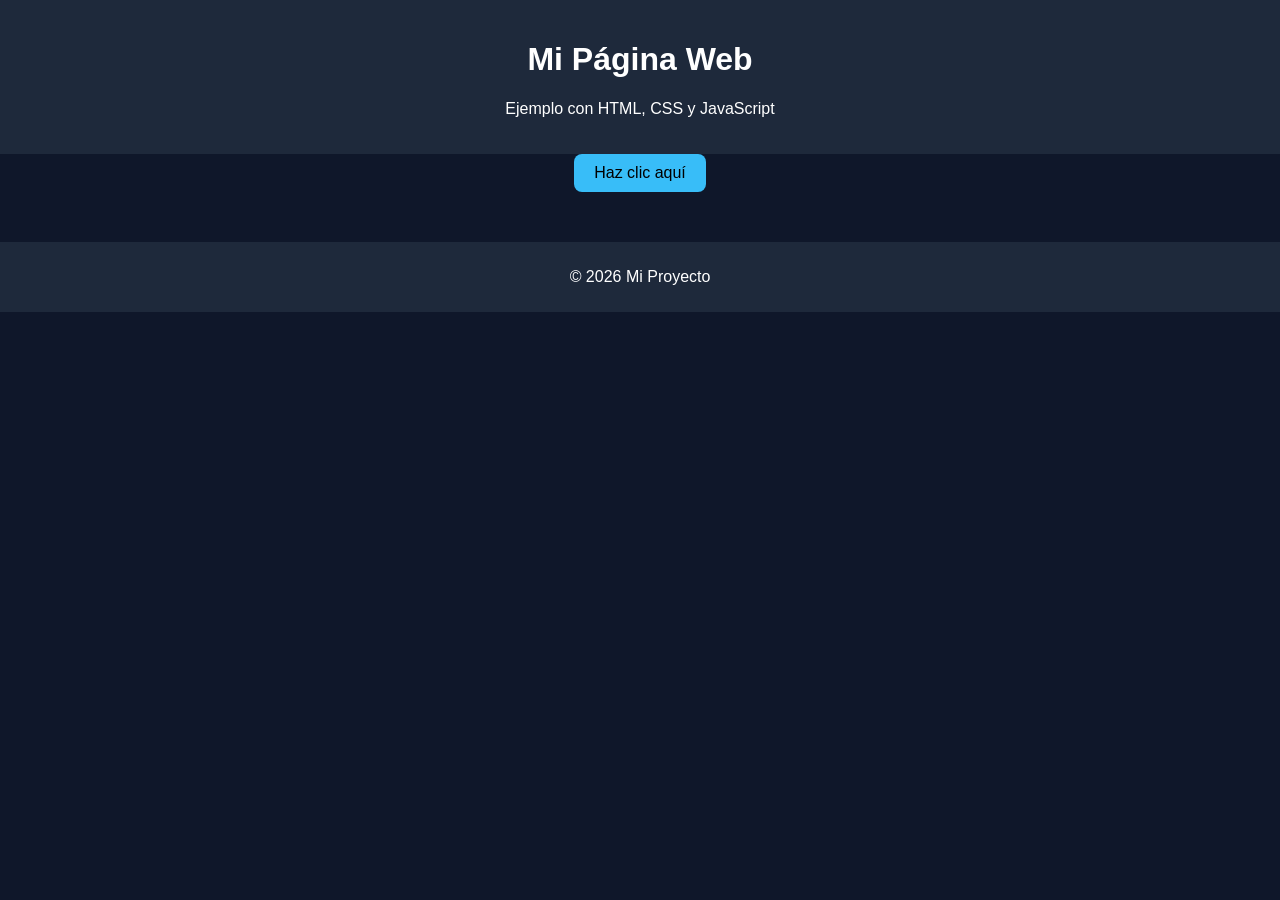
==== index.html @ 5b0d0154 "Add files via upload" ====
<!DOCTYPE html>
<html lang="es">
<head>
    <meta charset="UTF-8">
    <meta name="viewport" content="width=device-width, initial-scale=1.0">
    <title>Página de Prueba</title>
    <link rel="stylesheet" href="styles.css">
</head>
<body>

    <header>
        <h1>Mi Página Web</h1>
        <p>Ejemplo con HTML, CSS y JavaScript</p>
    </header>

    <main>
        <button id="btnSaludo">Haz clic aquí</button>
        <p id="mensaje"></p>
    </main>

    <footer>
        <p>© 2026 Mi Proyecto</p>
    </footer>

    <script src="script.js"></script>
</body>
</html>
---- styles.css ----
body {
    font-family: Arial, sans-serif;
    margin: 0;
    background-color: #0f172a;
    color: white;
    text-align: center;
}

header {
    background: #1e293b;
    padding: 20px;
}

button {
    padding: 10px 20px;
    font-size: 16px;
    background-color: #38bdf8;
    border: none;
    border-radius: 8px;
    cursor: pointer;
}

button:hover {
    background-color: #0ea5e9;
}

footer {
    margin-top: 50px;
    padding: 10px;
    background: #1e293b;
}
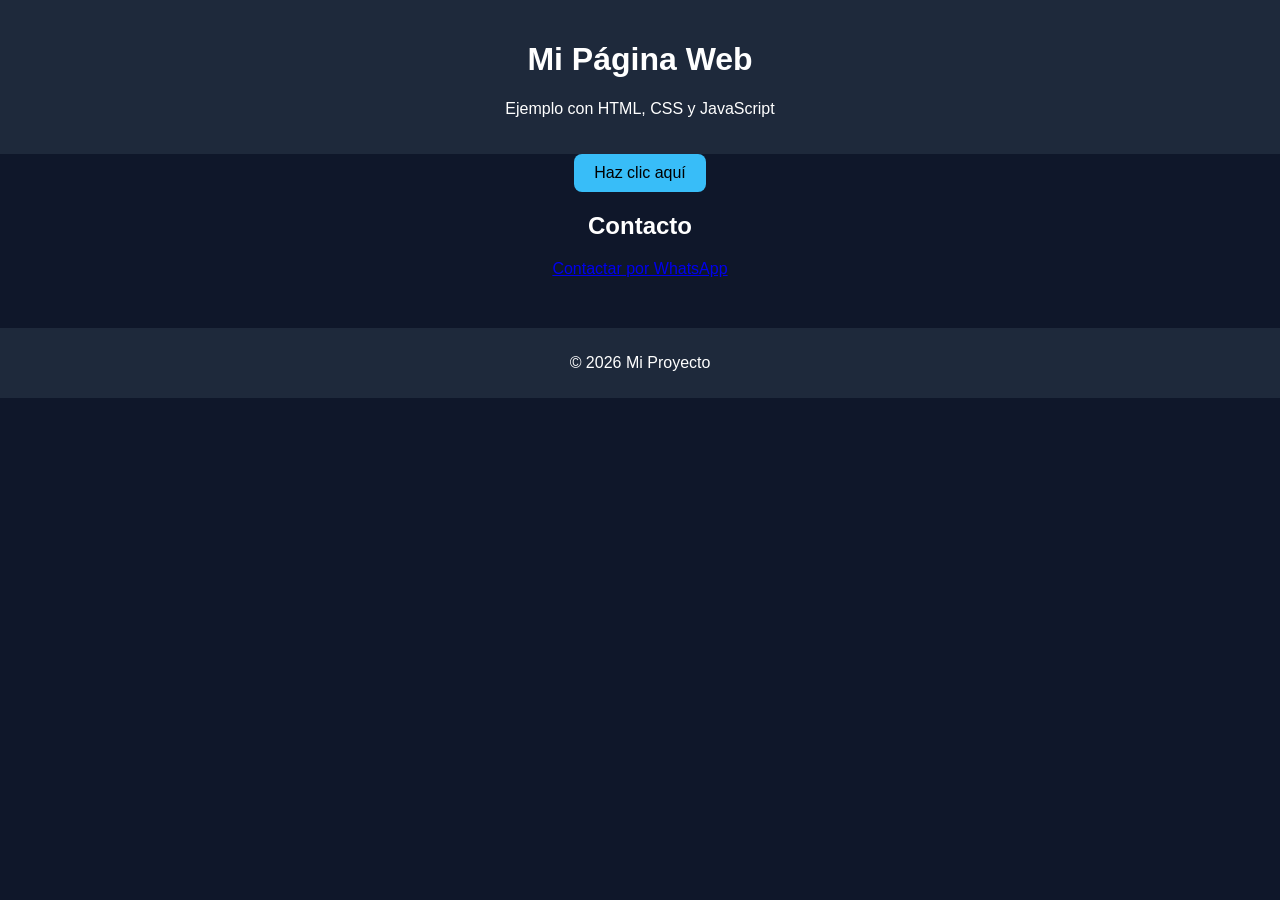
==== commit 2d6f7016: "Update index.html" ====
--- a/index.html
+++ b/index.html
@@ -13,10 +13,15 @@
         <p>Ejemplo con HTML, CSS y JavaScript</p>
     </header>
 
-    <main>
-        <button id="btnSaludo">Haz clic aquí</button>
-        <p id="mensaje"></p>
-    </main>
+   <main>
+    <button id="btnSaludo">Haz clic aquí</button>
+    <p id="mensaje"></p>
+
+    <h2>Contacto</h2>
+    <a href="https://wa.me/527491048097" target="_blank" class="btn-whatsapp">
+        Contactar por WhatsApp
+    </a>
+</main>
 
     <footer>
         <p>© 2026 Mi Proyecto</p>
@@ -24,4 +29,4 @@
 
     <script src="script.js"></script>
 </body>
-</html>+</html>
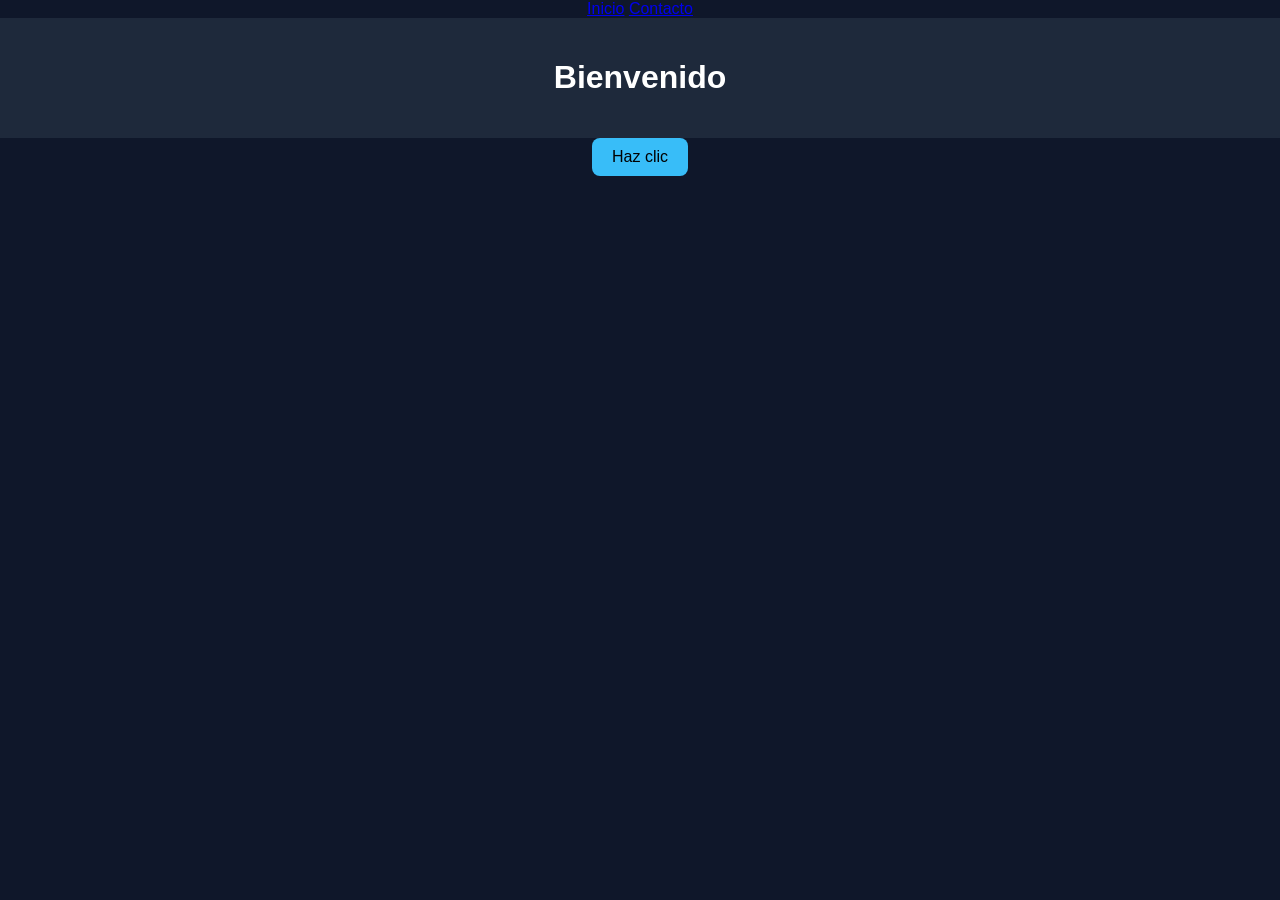
==== commit 3d0ebeb6: "Update index.html" ====
--- a/index.html
+++ b/index.html
@@ -2,31 +2,25 @@
 <html lang="es">
 <head>
     <meta charset="UTF-8">
-    <meta name="viewport" content="width=device-width, initial-scale=1.0">
-    <title>Página de Prueba</title>
+    <title>Inicio</title>
     <link rel="stylesheet" href="styles.css">
 </head>
 <body>
 
-    <header>
-        <h1>Mi Página Web</h1>
-        <p>Ejemplo con HTML, CSS y JavaScript</p>
-    </header>
+<nav>
+    <a href="index.html">Inicio</a>
+    <a href="contacto.html">Contacto</a>
+</nav>
 
-   <main>
-    <button id="btnSaludo">Haz clic aquí</button>
+<header>
+    <h1>Bienvenido</h1>
+</header>
+
+<main>
+    <button id="btnSaludo">Haz clic</button>
     <p id="mensaje"></p>
-
-    <h2>Contacto</h2>
-    <a href="https://wa.me/527491048097" target="_blank" class="btn-whatsapp">
-        Contactar por WhatsApp
-    </a>
 </main>
 
-    <footer>
-        <p>© 2026 Mi Proyecto</p>
-    </footer>
-
-    <script src="script.js"></script>
+<script src="script.js"></script>
 </body>
 </html>
--- a/styles.css
+++ b/styles.css
@@ -28,4 +28,20 @@
     margin-top: 50px;
     padding: 10px;
     background: #1e293b;
-}+}
+
+
+.btn-whatsapp {
+    display: inline-block;
+    margin-top: 15px;
+    padding: 12px 20px;
+    background-color: #25D366;
+    color: white;
+    text-decoration: none;
+    border-radius: 8px;
+    font-weight: bold;
+}
+
+.btn-whatsapp:hover {
+    background-color: #1ebe5d;
+}
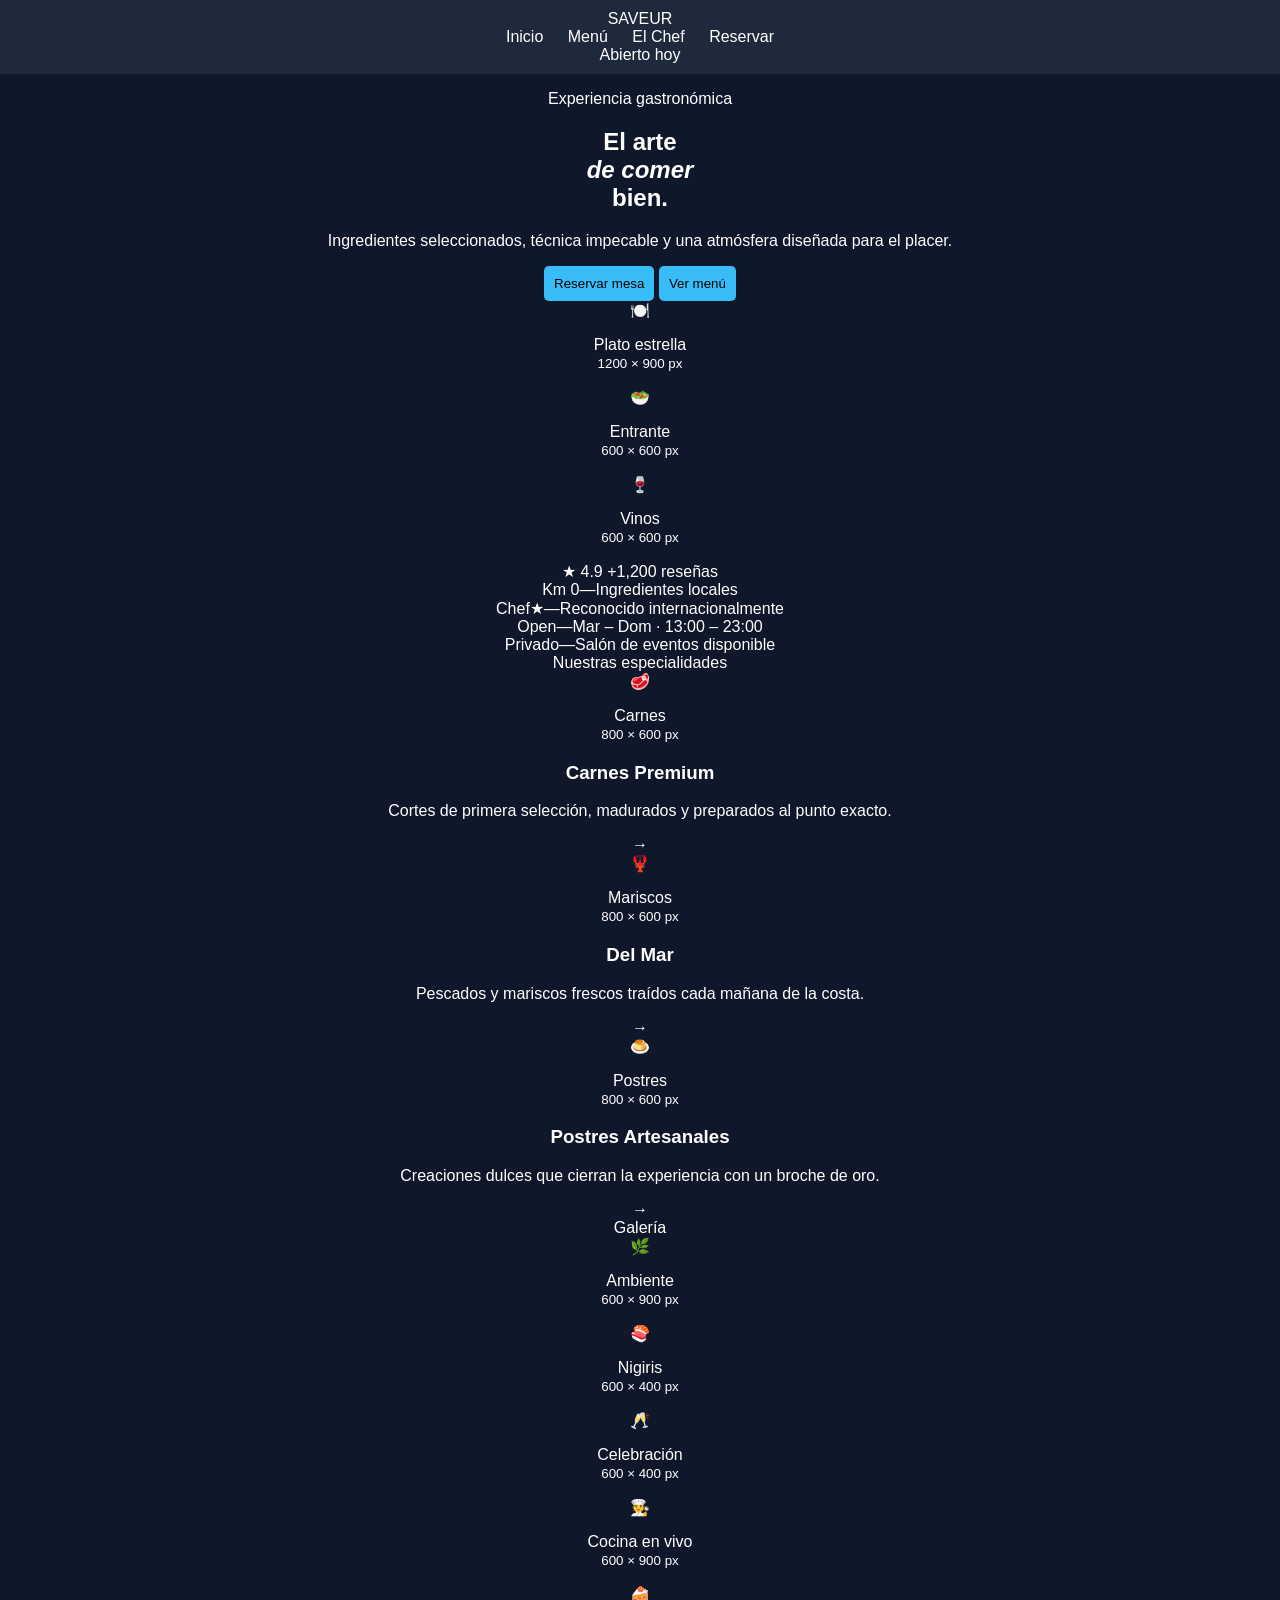
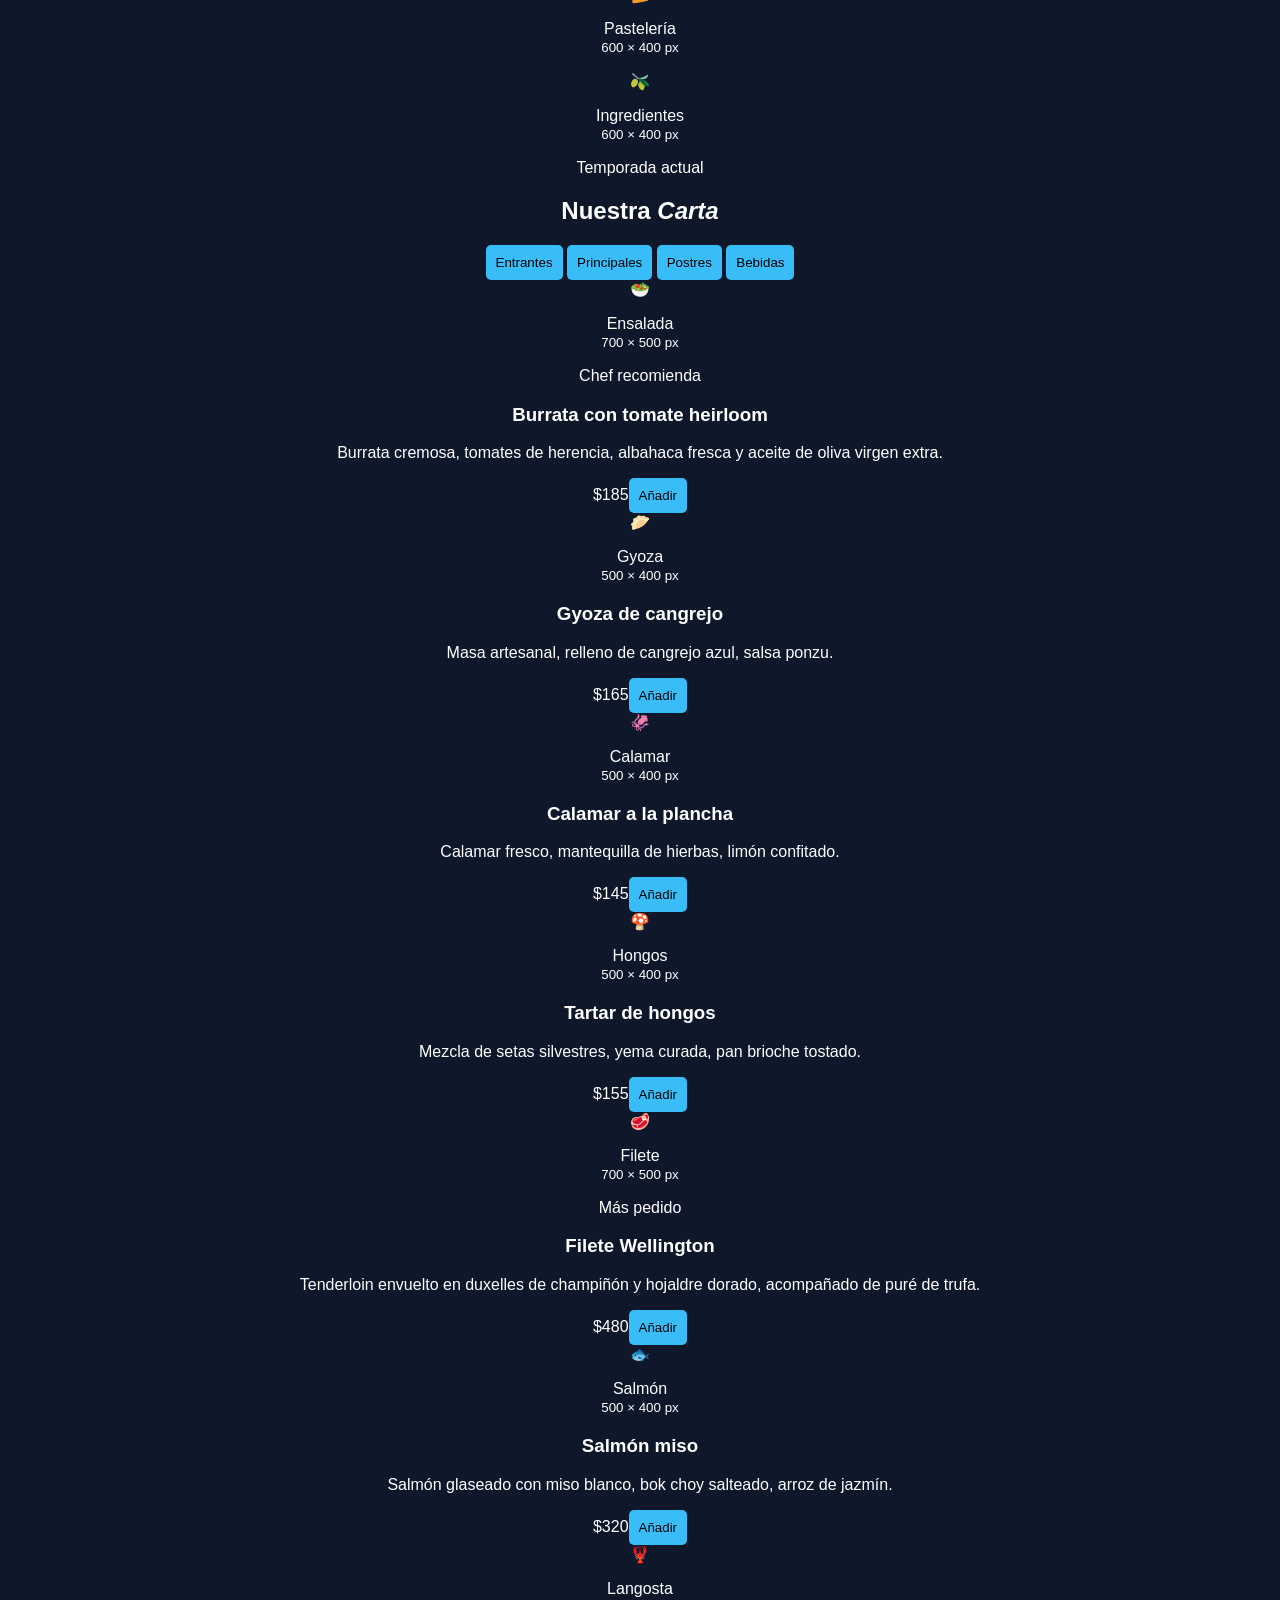
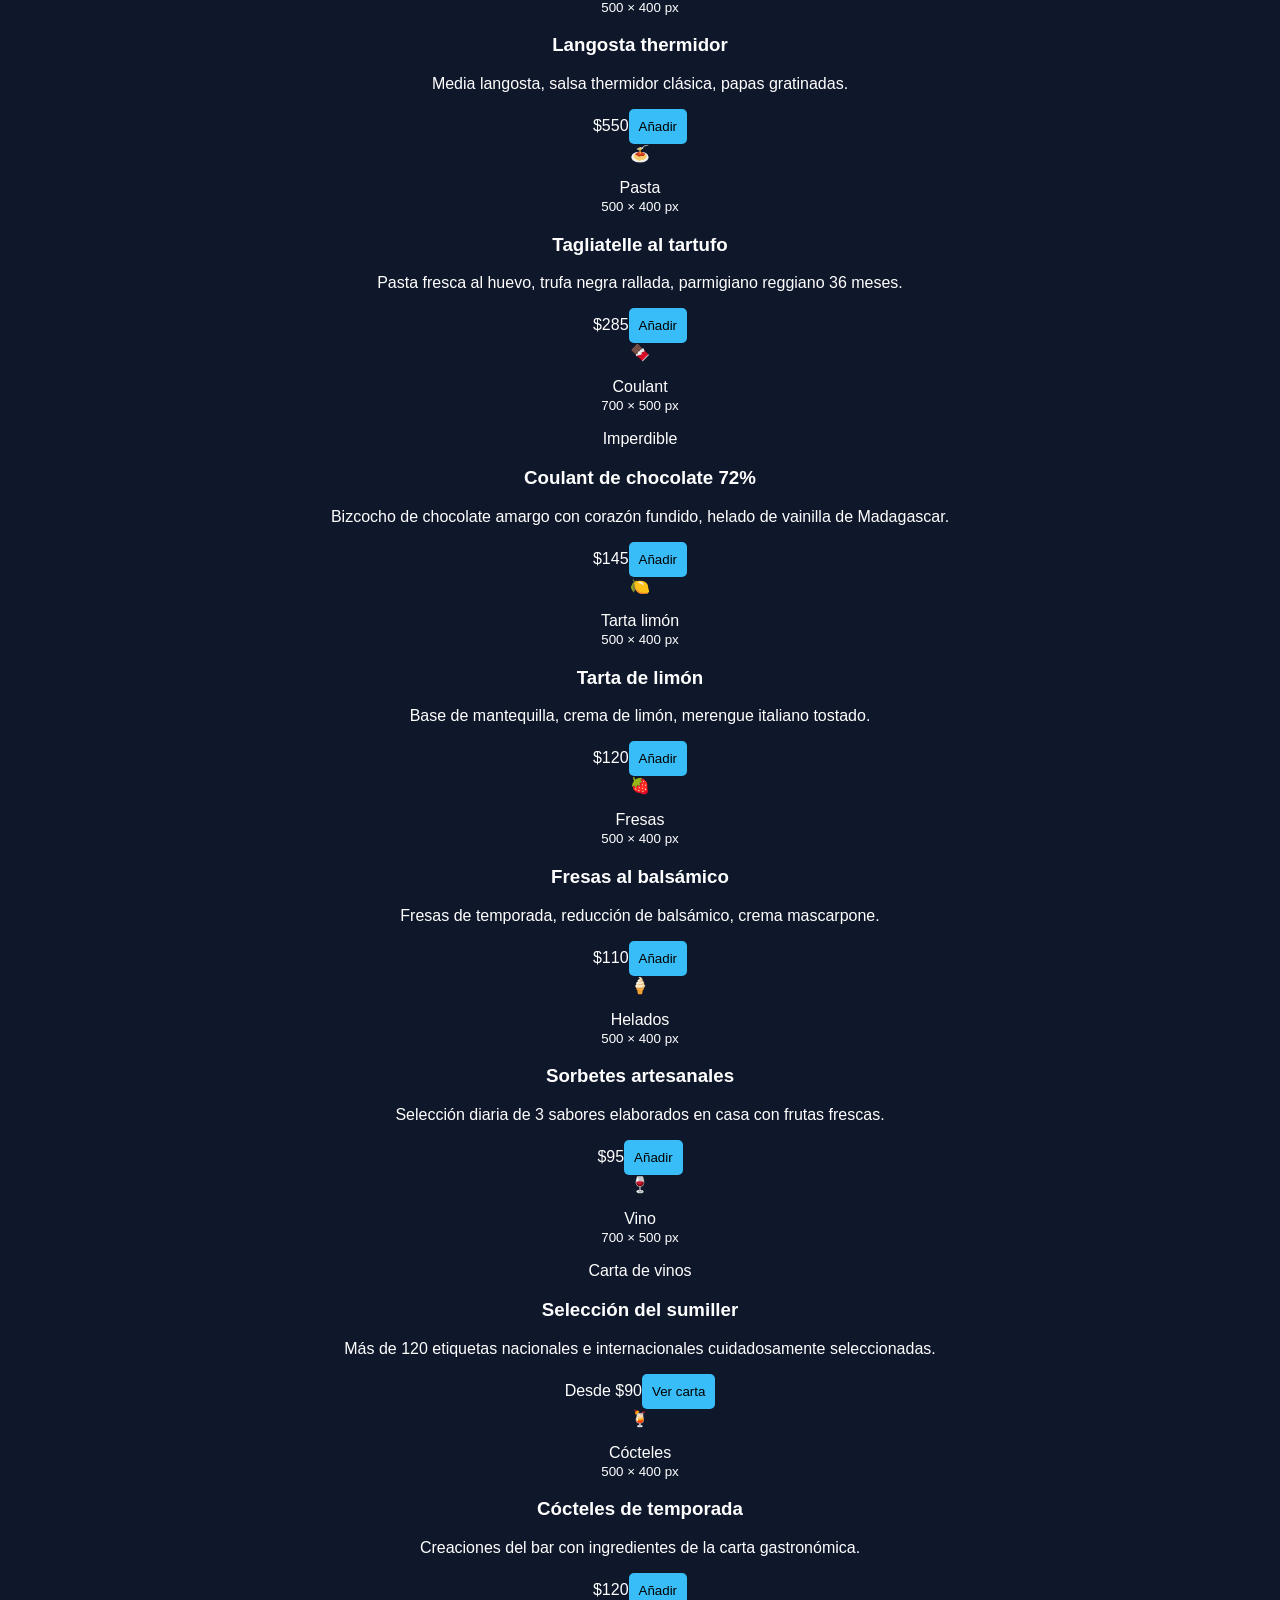
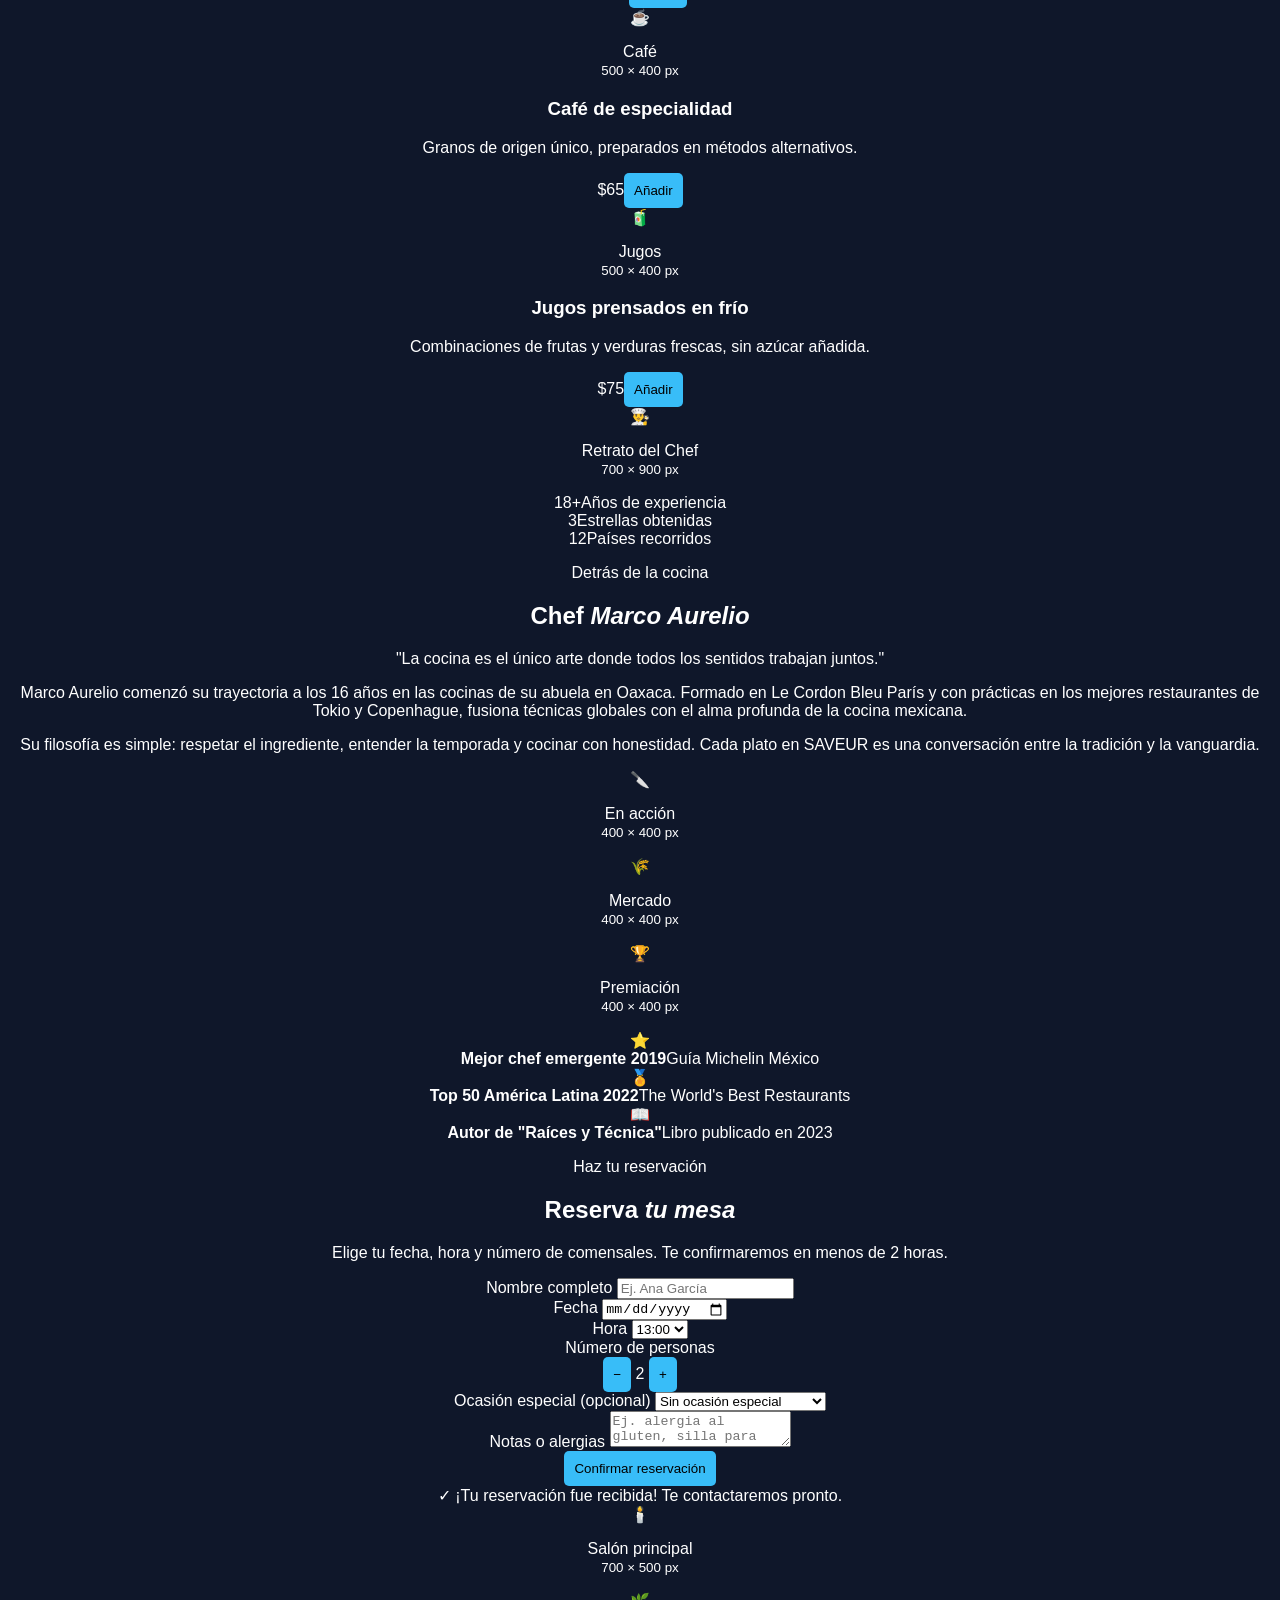
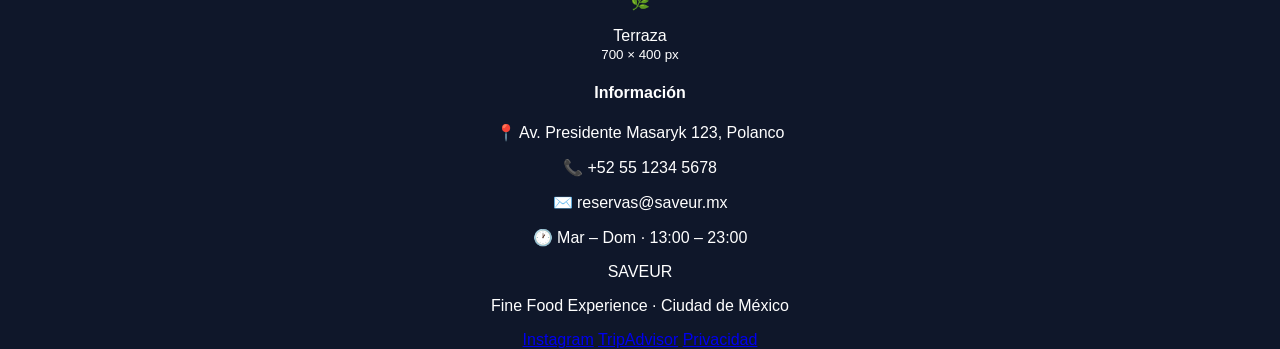
==== commit f86c7e5a: "Update index.html" ====
--- a/index.html
+++ b/index.html
@@ -1,26 +1,585 @@
 <!DOCTYPE html>
 <html lang="es">
 <head>
-    <meta charset="UTF-8">
-    <title>Inicio</title>
-    <link rel="stylesheet" href="styles.css">
+  <meta charset="UTF-8" />
+  <meta name="viewport" content="width=device-width, initial-scale=1.0" />
+  <title>SAVEUR — Fine Food Experience</title>
+  <link rel="preconnect" href="https://fonts.googleapis.com" />
+  <link rel="preconnect" href="https://fonts.gstatic.com" crossorigin />
+  <link href="https://fonts.googleapis.com/css2?family=Cormorant+Garamond:ital,wght@0,300;0,400;0,600;1,300;1,400&family=DM+Sans:wght@300;400;500&family=Playfair+Display:ital,wght@1,400&display=swap" rel="stylesheet" />
+  <link rel="stylesheet" href="styles.css" />
 </head>
 <body>
 
-<nav>
-    <a href="index.html">Inicio</a>
-    <a href="contacto.html">Contacto</a>
-</nav>
-
-<header>
-    <h1>Bienvenido</h1>
-</header>
-
-<main>
-    <button id="btnSaludo">Haz clic</button>
-    <p id="mensaje"></p>
-</main>
-
-<script src="script.js"></script>
+  <!-- ===== CURSOR PERSONALIZADO ===== -->
+  <div class="cursor" id="cursor"></div>
+  <div class="cursor-follower" id="cursor-follower"></div>
+
+  <!-- ===== NAV ===== -->
+  <nav class="nav" id="nav">
+    <div class="nav-logo">SAVEUR</div>
+    <div class="nav-links">
+      <a href="#" class="nav-link active" data-view="home">Inicio</a>
+      <a href="#" class="nav-link" data-view="menu">Menú</a>
+      <a href="#" class="nav-link" data-view="chef">El Chef</a>
+      <a href="#" class="nav-link" data-view="reserva">Reservar</a>
+    </div>
+    <div class="nav-cta">
+      <span class="nav-dot"></span>
+      <span>Abierto hoy</span>
+    </div>
+  </nav>
+
+  <!-- ===== VISTAS ===== -->
+  <main class="main-wrapper">
+
+    <!-- ===== VISTA: HOME ===== -->
+    <section class="view active" id="view-home">
+
+      <!-- Hero -->
+      <div class="hero">
+        <div class="hero-content">
+          <p class="hero-eyebrow">Experiencia gastronómica</p>
+          <h1 class="hero-title">
+            El arte<br />
+            <em>de comer</em><br />
+            bien.
+          </h1>
+          <p class="hero-desc">Ingredientes seleccionados, técnica impecable y una atmósfera diseñada para el placer.</p>
+          <div class="hero-actions">
+            <button class="btn-primary" data-view="reserva">Reservar mesa</button>
+            <button class="btn-ghost" data-view="menu">Ver menú</button>
+          </div>
+        </div>
+        <div class="hero-image-block">
+          <div class="img-frame main-frame">
+            <div class="img-placeholder">
+              <span class="img-icon">🍽️</span>
+              <p>Plato estrella<br /><small>1200 × 900 px</small></p>
+            </div>
+          </div>
+          <div class="img-frame float-frame-1">
+            <div class="img-placeholder small">
+              <span class="img-icon">🥗</span>
+              <p>Entrante<br /><small>600 × 600 px</small></p>
+            </div>
+          </div>
+          <div class="img-frame float-frame-2">
+            <div class="img-placeholder small">
+              <span class="img-icon">🍷</span>
+              <p>Vinos<br /><small>600 × 600 px</small></p>
+            </div>
+          </div>
+          <div class="hero-badge">
+            <span class="badge-num">★ 4.9</span>
+            <span class="badge-sub">+1,200 reseñas</span>
+          </div>
+        </div>
+      </div>
+
+      <!-- Feature strip -->
+      <div class="strip">
+        <div class="strip-item"><span>Km 0</span><span class="strip-sep">—</span><span>Ingredientes locales</span></div>
+        <div class="strip-item"><span>Chef★</span><span class="strip-sep">—</span><span>Reconocido internacionalmente</span></div>
+        <div class="strip-item"><span>Open</span><span class="strip-sep">—</span><span>Mar – Dom · 13:00 – 23:00</span></div>
+        <div class="strip-item"><span>Privado</span><span class="strip-sep">—</span><span>Salón de eventos disponible</span></div>
+      </div>
+
+      <!-- Categorías -->
+      <div class="section-label">Nuestras especialidades</div>
+      <div class="categories">
+        <div class="cat-card" data-view="menu">
+          <div class="cat-img">
+            <div class="img-placeholder cat-ph">
+              <span class="img-icon">🥩</span>
+              <p>Carnes<br /><small>800 × 600 px</small></p>
+            </div>
+          </div>
+          <div class="cat-info">
+            <h3>Carnes Premium</h3>
+            <p>Cortes de primera selección, madurados y preparados al punto exacto.</p>
+          </div>
+          <div class="cat-arrow">→</div>
+        </div>
+        <div class="cat-card" data-view="menu">
+          <div class="cat-img">
+            <div class="img-placeholder cat-ph">
+              <span class="img-icon">🦞</span>
+              <p>Mariscos<br /><small>800 × 600 px</small></p>
+            </div>
+          </div>
+          <div class="cat-info">
+            <h3>Del Mar</h3>
+            <p>Pescados y mariscos frescos traídos cada mañana de la costa.</p>
+          </div>
+          <div class="cat-arrow">→</div>
+        </div>
+        <div class="cat-card" data-view="menu">
+          <div class="cat-img">
+            <div class="img-placeholder cat-ph">
+              <span class="img-icon">🍮</span>
+              <p>Postres<br /><small>800 × 600 px</small></p>
+            </div>
+          </div>
+          <div class="cat-info">
+            <h3>Postres Artesanales</h3>
+            <p>Creaciones dulces que cierran la experiencia con un broche de oro.</p>
+          </div>
+          <div class="cat-arrow">→</div>
+        </div>
+      </div>
+
+      <!-- Gallery row -->
+      <div class="section-label">Galería</div>
+      <div class="gallery-strip">
+        <div class="gal-item tall">
+          <div class="img-placeholder">
+            <span class="img-icon">🌿</span>
+            <p>Ambiente<br /><small>600 × 900 px</small></p>
+          </div>
+        </div>
+        <div class="gal-col">
+          <div class="gal-item">
+            <div class="img-placeholder">
+              <span class="img-icon">🍣</span>
+              <p>Nigiris<br /><small>600 × 400 px</small></p>
+            </div>
+          </div>
+          <div class="gal-item">
+            <div class="img-placeholder">
+              <span class="img-icon">🥂</span>
+              <p>Celebración<br /><small>600 × 400 px</small></p>
+            </div>
+          </div>
+        </div>
+        <div class="gal-item tall">
+          <div class="img-placeholder">
+            <span class="img-icon">🧑‍🍳</span>
+            <p>Cocina en vivo<br /><small>600 × 900 px</small></p>
+          </div>
+        </div>
+        <div class="gal-col">
+          <div class="gal-item">
+            <div class="img-placeholder">
+              <span class="img-icon">🍰</span>
+              <p>Pastelería<br /><small>600 × 400 px</small></p>
+            </div>
+          </div>
+          <div class="gal-item">
+            <div class="img-placeholder">
+              <span class="img-icon">🫒</span>
+              <p>Ingredientes<br /><small>600 × 400 px</small></p>
+            </div>
+          </div>
+        </div>
+      </div>
+
+    </section>
+
+    <!-- ===== VISTA: MENÚ ===== -->
+    <section class="view" id="view-menu">
+      <div class="view-header">
+        <p class="hero-eyebrow">Temporada actual</p>
+        <h2 class="view-title">Nuestra <em>Carta</em></h2>
+      </div>
+
+      <div class="menu-tabs">
+        <button class="tab-btn active" data-tab="entrantes">Entrantes</button>
+        <button class="tab-btn" data-tab="principales">Principales</button>
+        <button class="tab-btn" data-tab="postres">Postres</button>
+        <button class="tab-btn" data-tab="bebidas">Bebidas</button>
+      </div>
+
+      <!-- Entrantes -->
+      <div class="tab-content active" id="tab-entrantes">
+        <div class="menu-grid">
+          <div class="menu-item featured">
+            <div class="menu-img">
+              <div class="img-placeholder">
+                <span class="img-icon">🥗</span>
+                <p>Ensalada<br /><small>700 × 500 px</small></p>
+              </div>
+            </div>
+            <div class="menu-info">
+              <div class="menu-tag">Chef recomienda</div>
+              <h3>Burrata con tomate heirloom</h3>
+              <p>Burrata cremosa, tomates de herencia, albahaca fresca y aceite de oliva virgen extra.</p>
+              <div class="menu-footer"><span class="price">$185</span><button class="btn-sm">Añadir</button></div>
+            </div>
+          </div>
+          <div class="menu-item">
+            <div class="menu-img sm">
+              <div class="img-placeholder">
+                <span class="img-icon">🥟</span>
+                <p>Gyoza<br /><small>500 × 400 px</small></p>
+              </div>
+            </div>
+            <div class="menu-info">
+              <h3>Gyoza de cangrejo</h3>
+              <p>Masa artesanal, relleno de cangrejo azul, salsa ponzu.</p>
+              <div class="menu-footer"><span class="price">$165</span><button class="btn-sm">Añadir</button></div>
+            </div>
+          </div>
+          <div class="menu-item">
+            <div class="menu-img sm">
+              <div class="img-placeholder">
+                <span class="img-icon">🦑</span>
+                <p>Calamar<br /><small>500 × 400 px</small></p>
+              </div>
+            </div>
+            <div class="menu-info">
+              <h3>Calamar a la plancha</h3>
+              <p>Calamar fresco, mantequilla de hierbas, limón confitado.</p>
+              <div class="menu-footer"><span class="price">$145</span><button class="btn-sm">Añadir</button></div>
+            </div>
+          </div>
+          <div class="menu-item">
+            <div class="menu-img sm">
+              <div class="img-placeholder">
+                <span class="img-icon">🍄</span>
+                <p>Hongos<br /><small>500 × 400 px</small></p>
+              </div>
+            </div>
+            <div class="menu-info">
+              <h3>Tartar de hongos</h3>
+              <p>Mezcla de setas silvestres, yema curada, pan brioche tostado.</p>
+              <div class="menu-footer"><span class="price">$155</span><button class="btn-sm">Añadir</button></div>
+            </div>
+          </div>
+        </div>
+      </div>
+
+      <!-- Principales -->
+      <div class="tab-content" id="tab-principales">
+        <div class="menu-grid">
+          <div class="menu-item featured">
+            <div class="menu-img">
+              <div class="img-placeholder">
+                <span class="img-icon">🥩</span>
+                <p>Filete<br /><small>700 × 500 px</small></p>
+              </div>
+            </div>
+            <div class="menu-info">
+              <div class="menu-tag">Más pedido</div>
+              <h3>Filete Wellington</h3>
+              <p>Tenderloin envuelto en duxelles de champiñón y hojaldre dorado, acompañado de puré de trufa.</p>
+              <div class="menu-footer"><span class="price">$480</span><button class="btn-sm">Añadir</button></div>
+            </div>
+          </div>
+          <div class="menu-item">
+            <div class="menu-img sm">
+              <div class="img-placeholder">
+                <span class="img-icon">🐟</span>
+                <p>Salmón<br /><small>500 × 400 px</small></p>
+              </div>
+            </div>
+            <div class="menu-info">
+              <h3>Salmón miso</h3>
+              <p>Salmón glaseado con miso blanco, bok choy salteado, arroz de jazmín.</p>
+              <div class="menu-footer"><span class="price">$320</span><button class="btn-sm">Añadir</button></div>
+            </div>
+          </div>
+          <div class="menu-item">
+            <div class="menu-img sm">
+              <div class="img-placeholder">
+                <span class="img-icon">🦞</span>
+                <p>Langosta<br /><small>500 × 400 px</small></p>
+              </div>
+            </div>
+            <div class="menu-info">
+              <h3>Langosta thermidor</h3>
+              <p>Media langosta, salsa thermidor clásica, papas gratinadas.</p>
+              <div class="menu-footer"><span class="price">$550</span><button class="btn-sm">Añadir</button></div>
+            </div>
+          </div>
+          <div class="menu-item">
+            <div class="menu-img sm">
+              <div class="img-placeholder">
+                <span class="img-icon">🍝</span>
+                <p>Pasta<br /><small>500 × 400 px</small></p>
+              </div>
+            </div>
+            <div class="menu-info">
+              <h3>Tagliatelle al tartufo</h3>
+              <p>Pasta fresca al huevo, trufa negra rallada, parmigiano reggiano 36 meses.</p>
+              <div class="menu-footer"><span class="price">$285</span><button class="btn-sm">Añadir</button></div>
+            </div>
+          </div>
+        </div>
+      </div>
+
+      <!-- Postres -->
+      <div class="tab-content" id="tab-postres">
+        <div class="menu-grid">
+          <div class="menu-item featured">
+            <div class="menu-img">
+              <div class="img-placeholder">
+                <span class="img-icon">🍫</span>
+                <p>Coulant<br /><small>700 × 500 px</small></p>
+              </div>
+            </div>
+            <div class="menu-info">
+              <div class="menu-tag">Imperdible</div>
+              <h3>Coulant de chocolate 72%</h3>
+              <p>Bizcocho de chocolate amargo con corazón fundido, helado de vainilla de Madagascar.</p>
+              <div class="menu-footer"><span class="price">$145</span><button class="btn-sm">Añadir</button></div>
+            </div>
+          </div>
+          <div class="menu-item">
+            <div class="menu-img sm">
+              <div class="img-placeholder">
+                <span class="img-icon">🍋</span>
+                <p>Tarta limón<br /><small>500 × 400 px</small></p>
+              </div>
+            </div>
+            <div class="menu-info">
+              <h3>Tarta de limón</h3>
+              <p>Base de mantequilla, crema de limón, merengue italiano tostado.</p>
+              <div class="menu-footer"><span class="price">$120</span><button class="btn-sm">Añadir</button></div>
+            </div>
+          </div>
+          <div class="menu-item">
+            <div class="menu-img sm">
+              <div class="img-placeholder">
+                <span class="img-icon">🍓</span>
+                <p>Fresas<br /><small>500 × 400 px</small></p>
+              </div>
+            </div>
+            <div class="menu-info">
+              <h3>Fresas al balsámico</h3>
+              <p>Fresas de temporada, reducción de balsámico, crema mascarpone.</p>
+              <div class="menu-footer"><span class="price">$110</span><button class="btn-sm">Añadir</button></div>
+            </div>
+          </div>
+          <div class="menu-item">
+            <div class="menu-img sm">
+              <div class="img-placeholder">
+                <span class="img-icon">🍦</span>
+                <p>Helados<br /><small>500 × 400 px</small></p>
+              </div>
+            </div>
+            <div class="menu-info">
+              <h3>Sorbetes artesanales</h3>
+              <p>Selección diaria de 3 sabores elaborados en casa con frutas frescas.</p>
+              <div class="menu-footer"><span class="price">$95</span><button class="btn-sm">Añadir</button></div>
+            </div>
+          </div>
+        </div>
+      </div>
+
+      <!-- Bebidas -->
+      <div class="tab-content" id="tab-bebidas">
+        <div class="menu-grid">
+          <div class="menu-item featured">
+            <div class="menu-img">
+              <div class="img-placeholder">
+                <span class="img-icon">🍷</span>
+                <p>Vino<br /><small>700 × 500 px</small></p>
+              </div>
+            </div>
+            <div class="menu-info">
+              <div class="menu-tag">Carta de vinos</div>
+              <h3>Selección del sumiller</h3>
+              <p>Más de 120 etiquetas nacionales e internacionales cuidadosamente seleccionadas.</p>
+              <div class="menu-footer"><span class="price">Desde $90</span><button class="btn-sm">Ver carta</button></div>
+            </div>
+          </div>
+          <div class="menu-item">
+            <div class="menu-img sm">
+              <div class="img-placeholder">
+                <span class="img-icon">🍹</span>
+                <p>Cócteles<br /><small>500 × 400 px</small></p>
+              </div>
+            </div>
+            <div class="menu-info">
+              <h3>Cócteles de temporada</h3>
+              <p>Creaciones del bar con ingredientes de la carta gastronómica.</p>
+              <div class="menu-footer"><span class="price">$120</span><button class="btn-sm">Añadir</button></div>
+            </div>
+          </div>
+          <div class="menu-item">
+            <div class="menu-img sm">
+              <div class="img-placeholder">
+                <span class="img-icon">☕</span>
+                <p>Café<br /><small>500 × 400 px</small></p>
+              </div>
+            </div>
+            <div class="menu-info">
+              <h3>Café de especialidad</h3>
+              <p>Granos de origen único, preparados en métodos alternativos.</p>
+              <div class="menu-footer"><span class="price">$65</span><button class="btn-sm">Añadir</button></div>
+            </div>
+          </div>
+          <div class="menu-item">
+            <div class="menu-img sm">
+              <div class="img-placeholder">
+                <span class="img-icon">🧃</span>
+                <p>Jugos<br /><small>500 × 400 px</small></p>
+              </div>
+            </div>
+            <div class="menu-info">
+              <h3>Jugos prensados en frío</h3>
+              <p>Combinaciones de frutas y verduras frescas, sin azúcar añadida.</p>
+              <div class="menu-footer"><span class="price">$75</span><button class="btn-sm">Añadir</button></div>
+            </div>
+          </div>
+        </div>
+      </div>
+
+    </section>
+
+    <!-- ===== VISTA: CHEF ===== -->
+    <section class="view" id="view-chef">
+      <div class="chef-layout">
+        <div class="chef-image-col">
+          <div class="chef-main-img">
+            <div class="img-placeholder chef-ph">
+              <span class="img-icon">👨‍🍳</span>
+              <p>Retrato del Chef<br /><small>700 × 900 px</small></p>
+            </div>
+          </div>
+          <div class="chef-stats">
+            <div class="stat"><span class="stat-num">18+</span><span class="stat-label">Años de experiencia</span></div>
+            <div class="stat"><span class="stat-num">3</span><span class="stat-label">Estrellas obtenidas</span></div>
+            <div class="stat"><span class="stat-num">12</span><span class="stat-label">Países recorridos</span></div>
+          </div>
+        </div>
+        <div class="chef-content-col">
+          <p class="hero-eyebrow">Detrás de la cocina</p>
+          <h2 class="view-title">Chef <em>Marco Aurelio</em></h2>
+          <div class="chef-quote">
+            "La cocina es el único arte donde todos los sentidos trabajan juntos."
+          </div>
+          <p class="chef-bio">Marco Aurelio comenzó su trayectoria a los 16 años en las cocinas de su abuela en Oaxaca. Formado en Le Cordon Bleu París y con prácticas en los mejores restaurantes de Tokio y Copenhague, fusiona técnicas globales con el alma profunda de la cocina mexicana.</p>
+          <p class="chef-bio">Su filosofía es simple: respetar el ingrediente, entender la temporada y cocinar con honestidad. Cada plato en SAVEUR es una conversación entre la tradición y la vanguardia.</p>
+          
+          <div class="chef-gallery">
+            <div class="chef-gal-item">
+              <div class="img-placeholder">
+                <span class="img-icon">🔪</span>
+                <p>En acción<br /><small>400 × 400 px</small></p>
+              </div>
+            </div>
+            <div class="chef-gal-item">
+              <div class="img-placeholder">
+                <span class="img-icon">🌾</span>
+                <p>Mercado<br /><small>400 × 400 px</small></p>
+              </div>
+            </div>
+            <div class="chef-gal-item">
+              <div class="img-placeholder">
+                <span class="img-icon">🏆</span>
+                <p>Premiación<br /><small>400 × 400 px</small></p>
+              </div>
+            </div>
+          </div>
+
+          <div class="awards">
+            <div class="award-item"><span class="award-icon">⭐</span><div><strong>Mejor chef emergente 2019</strong><span>Guía Michelin México</span></div></div>
+            <div class="award-item"><span class="award-icon">🏅</span><div><strong>Top 50 América Latina 2022</strong><span>The World's Best Restaurants</span></div></div>
+            <div class="award-item"><span class="award-icon">📖</span><div><strong>Autor de "Raíces y Técnica"</strong><span>Libro publicado en 2023</span></div></div>
+          </div>
+        </div>
+      </div>
+    </section>
+
+    <!-- ===== VISTA: RESERVA ===== -->
+    <section class="view" id="view-reserva">
+      <div class="reserva-layout">
+        <div class="reserva-content">
+          <p class="hero-eyebrow">Haz tu reservación</p>
+          <h2 class="view-title">Reserva <em>tu mesa</em></h2>
+          <p class="reserva-desc">Elige tu fecha, hora y número de comensales. Te confirmaremos en menos de 2 horas.</p>
+
+          <div class="form-group">
+            <label>Nombre completo</label>
+            <input type="text" placeholder="Ej. Ana García" />
+          </div>
+          <div class="form-row">
+            <div class="form-group">
+              <label>Fecha</label>
+              <input type="date" />
+            </div>
+            <div class="form-group">
+              <label>Hora</label>
+              <select>
+                <option>13:00</option>
+                <option>14:00</option>
+                <option>15:00</option>
+                <option>19:00</option>
+                <option>20:00</option>
+                <option>21:00</option>
+                <option>22:00</option>
+              </select>
+            </div>
+          </div>
+          <div class="form-group">
+            <label>Número de personas</label>
+            <div class="counter">
+              <button class="counter-btn" id="minus">−</button>
+              <span id="counter-val">2</span>
+              <button class="counter-btn" id="plus">+</button>
+            </div>
+          </div>
+          <div class="form-group">
+            <label>Ocasión especial (opcional)</label>
+            <select>
+              <option value="">Sin ocasión especial</option>
+              <option>Cumpleaños</option>
+              <option>Aniversario</option>
+              <option>Cena de negocios</option>
+              <option>Propuesta de matrimonio</option>
+              <option>Otro</option>
+            </select>
+          </div>
+          <div class="form-group">
+            <label>Notas o alergias</label>
+            <textarea placeholder="Ej. alergia al gluten, silla para bebé..."></textarea>
+          </div>
+          <button class="btn-primary full" id="reservar-btn">Confirmar reservación</button>
+          <div class="reserva-success" id="reserva-success">
+            <span>✓</span> ¡Tu reservación fue recibida! Te contactaremos pronto.
+          </div>
+        </div>
+        <div class="reserva-info">
+          <div class="info-img">
+            <div class="img-placeholder">
+              <span class="img-icon">🕯️</span>
+              <p>Salón principal<br /><small>700 × 500 px</small></p>
+            </div>
+          </div>
+          <div class="info-img">
+            <div class="img-placeholder">
+              <span class="img-icon">🌿</span>
+              <p>Terraza<br /><small>700 × 400 px</small></p>
+            </div>
+          </div>
+          <div class="info-card">
+            <h4>Información</h4>
+            <p>📍 Av. Presidente Masaryk 123, Polanco</p>
+            <p>📞 +52 55 1234 5678</p>
+            <p>✉️ reservas@saveur.mx</p>
+            <p>🕐 Mar – Dom · 13:00 – 23:00</p>
+          </div>
+        </div>
+      </div>
+    </section>
+
+  </main>
+
+  <!-- ===== FOOTER ===== -->
+  <footer class="footer">
+    <div class="footer-inner">
+      <div class="footer-logo">SAVEUR</div>
+      <p class="footer-tag">Fine Food Experience · Ciudad de México</p>
+      <div class="footer-links">
+        <a href="#">Instagram</a>
+        <a href="#">TripAdvisor</a>
+        <a href="#">Privacidad</a>
+      </div>
+    </div>
+  </footer>
+
+  <script src="app.js"></script>
 </body>
 </html>
--- a/styles.css
+++ b/styles.css
@@ -1,47 +1,43 @@
 body {
-    font-family: Arial, sans-serif;
+    font-family: Arial;
     margin: 0;
-    background-color: #0f172a;
+    background: #0f172a;
     color: white;
     text-align: center;
 }
 
+nav {
+    background: #1e293b;
+    padding: 10px;
+}
+
+nav a {
+    color: white;
+    margin: 0 10px;
+    text-decoration: none;
+}
+
+nav a:hover {
+    text-decoration: underline;
+}
+
 header {
-    background: #1e293b;
     padding: 20px;
 }
 
 button {
-    padding: 10px 20px;
-    font-size: 16px;
-    background-color: #38bdf8;
+    padding: 10px;
+    background: #38bdf8;
     border: none;
-    border-radius: 8px;
-    cursor: pointer;
+    border-radius: 5px;
 }
-
-button:hover {
-    background-color: #0ea5e9;
-}
-
-footer {
-    margin-top: 50px;
-    padding: 10px;
-    background: #1e293b;
-}
-
 
 .btn-whatsapp {
     display: inline-block;
     margin-top: 15px;
-    padding: 12px 20px;
-    background-color: #25D366;
+    padding: 12px;
+    background: #25D366;
     color: white;
+    border-radius: 8px;
     text-decoration: none;
-    border-radius: 8px;
-    font-weight: bold;
 }
-
-.btn-whatsapp:hover {
-    background-color: #1ebe5d;
-}
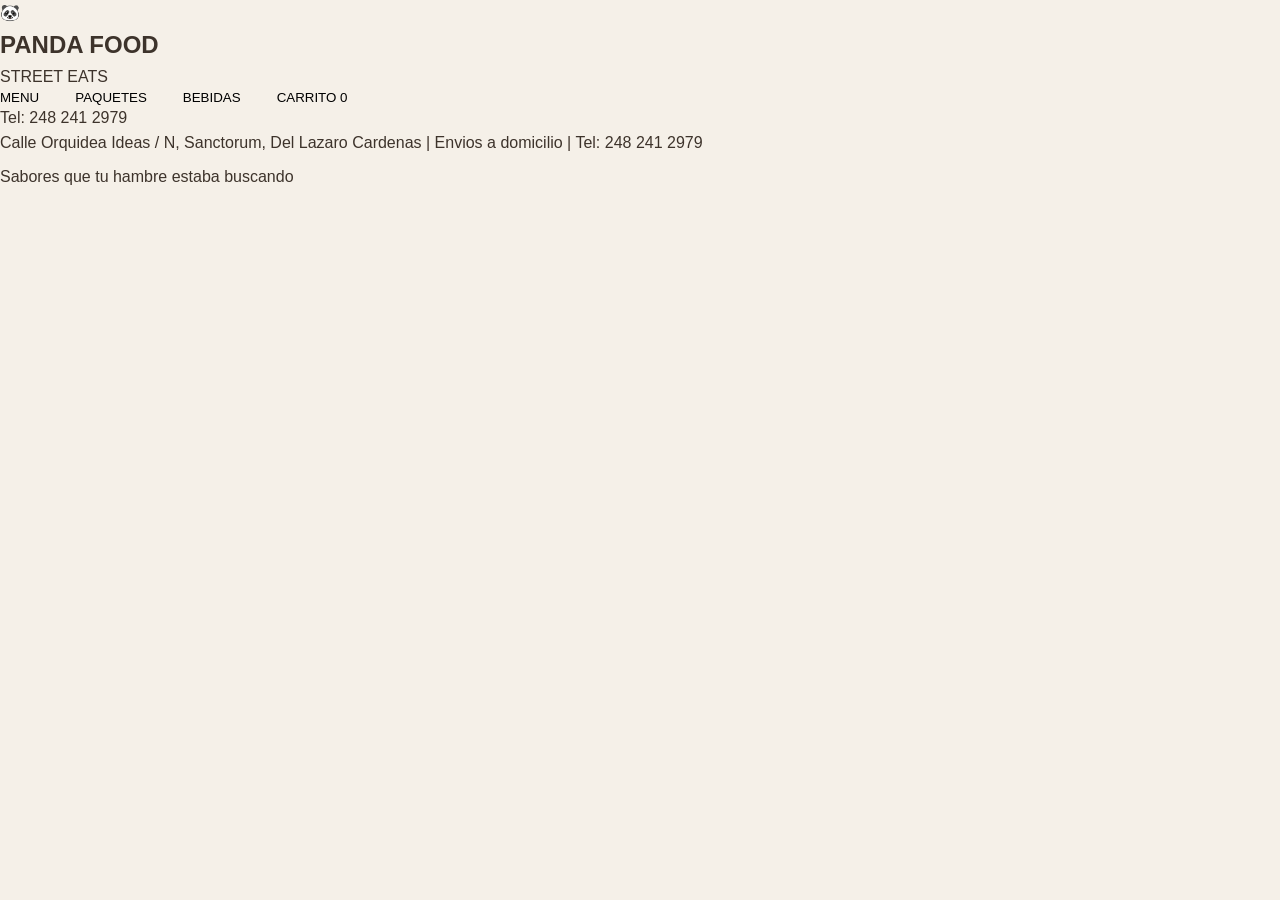
==== commit 6753a4a9: "Update index.html" ====
--- a/index.html
+++ b/index.html
@@ -1,585 +1,510 @@
 <!DOCTYPE html>
 <html lang="es">
 <head>
-  <meta charset="UTF-8" />
-  <meta name="viewport" content="width=device-width, initial-scale=1.0" />
-  <title>SAVEUR — Fine Food Experience</title>
-  <link rel="preconnect" href="https://fonts.googleapis.com" />
-  <link rel="preconnect" href="https://fonts.gstatic.com" crossorigin />
-  <link href="https://fonts.googleapis.com/css2?family=Cormorant+Garamond:ital,wght@0,300;0,400;0,600;1,300;1,400&family=DM+Sans:wght@300;400;500&family=Playfair+Display:ital,wght@1,400&display=swap" rel="stylesheet" />
-  <link rel="stylesheet" href="styles.css" />
+    <meta charset="UTF-8">
+    <meta name="viewport" content="width=device-width, initial-scale=1.0, user-scalable=yes">
+    <title>Panda Food - Menú Rápido & Combos</title>
+    <link rel="stylesheet" href="styles.css">
 </head>
 <body>
-
-  <!-- ===== CURSOR PERSONALIZADO ===== -->
-  <div class="cursor" id="cursor"></div>
-  <div class="cursor-follower" id="cursor-follower"></div>
-
-  <!-- ===== NAV ===== -->
-  <nav class="nav" id="nav">
-    <div class="nav-logo">SAVEUR</div>
-    <div class="nav-links">
-      <a href="#" class="nav-link active" data-view="home">Inicio</a>
-      <a href="#" class="nav-link" data-view="menu">Menú</a>
-      <a href="#" class="nav-link" data-view="chef">El Chef</a>
-      <a href="#" class="nav-link" data-view="reserva">Reservar</a>
-    </div>
-    <div class="nav-cta">
-      <span class="nav-dot"></span>
-      <span>Abierto hoy</span>
-    </div>
-  </nav>
-
-  <!-- ===== VISTAS ===== -->
-  <main class="main-wrapper">
-
-    <!-- ===== VISTA: HOME ===== -->
-    <section class="view active" id="view-home">
-
-      <!-- Hero -->
-      <div class="hero">
-        <div class="hero-content">
-          <p class="hero-eyebrow">Experiencia gastronómica</p>
-          <h1 class="hero-title">
-            El arte<br />
-            <em>de comer</em><br />
-            bien.
-          </h1>
-          <p class="hero-desc">Ingredientes seleccionados, técnica impecable y una atmósfera diseñada para el placer.</p>
-          <div class="hero-actions">
-            <button class="btn-primary" data-view="reserva">Reservar mesa</button>
-            <button class="btn-ghost" data-view="menu">Ver menú</button>
-          </div>
+    <header class="navbar">
+        <div class="nav-container">
+            <div class="logo-top-left">
+                <div class="logo-icon">🐼</div>
+                <div class="logo-text">
+                    <h2>PANDA FOOD</h2>
+                    <span>STREET EATS</span>
+                </div>
+            </div>
+            <div class="nav-links">
+                <button class="nav-btn active" data-view="menu">MENU</button>
+                <button class="nav-btn" data-view="combos">PAQUETES</button>
+                <button class="nav-btn" data-view="bebidas">BEBIDAS</button>
+                <button class="nav-btn cart-btn" data-view="carrito">
+                    CARRITO <span id="cartCount" class="cart-count">0</span>
+                </button>
+            </div>
+            <div class="contact-info-header">
+                Tel: 248 241 2979
+            </div>
         </div>
-        <div class="hero-image-block">
-          <div class="img-frame main-frame">
-            <div class="img-placeholder">
-              <span class="img-icon">🍽️</span>
-              <p>Plato estrella<br /><small>1200 × 900 px</small></p>
+    </header>
+
+    <main class="container">
+        <div id="menuView" class="view active-view">
+            <h2 class="section-title">BURGUERS</h2>
+            <div class="products-grid" id="burguersGrid"></div>
+
+            <h2 class="section-title">PAPAS FRITAS</h2>
+            <div class="products-grid" id="papasGrid"></div>
+
+            <h2 class="section-title">BONELESS Y ALITAS</h2>
+            <div class="products-grid" id="bonelessGrid"></div>
+
+            <h2 class="section-title">BURRITOS Y WRAPS</h2>
+            <div class="products-grid" id="burritosGrid"></div>
+
+            <h2 class="section-title">HOT DOGS</h2>
+            <div class="products-grid" id="hotdogsGrid"></div>
+        </div>
+
+        <div id="combosView" class="view">
+            <h2 class="section-title">COMBOS EXCLUSIVOS</h2>
+            <div class="products-grid" id="combosGrid"></div>
+            <div class="products-grid" id="extraCombosGrid"></div>
+        </div>
+
+        <div id="bebidasView" class="view">
+            <h2 class="section-title">BEBIDAS</h2>
+            <div class="products-grid" id="bebidasGrid"></div>
+            <div class="products-grid" id="slushGrid"></div>
+        </div>
+
+        <!-- VISTA DEL CARRITO -->
+        <div id="carritoView" class="view">
+            <h2 class="section-title">TU CARRITO</h2>
+            <div id="carritoContainer" class="carrito-container">
+                <div class="carrito-vacio">
+                    No hay productos en tu carrito
+                </div>
             </div>
-          </div>
-          <div class="img-frame float-frame-1">
-            <div class="img-placeholder small">
-              <span class="img-icon">🥗</span>
-              <p>Entrante<br /><small>600 × 600 px</small></p>
+            <div id="carritoResumen" class="carrito-resumen" style="display: none;">
+                <div class="resumen-card">
+                    <h3>Resumen del pedido</h3>
+                    <div class="resumen-linea">
+                        <span>Subtotal:</span>
+                        <span id="subtotal">$0</span>
+                    </div>
+                    <div class="resumen-linea">
+                        <span>Envio:</span>
+                        <span>Gratis</span>
+                    </div>
+                    <div class="resumen-linea total">
+                        <span>Total:</span>
+                        <span id="total">$0</span>
+                    </div>
+                    <button class="btn-comprar-todo" onclick="comprarTodo()">
+                        COMPRAR TODO POR WHATSAPP
+                    </button>
+                    <button class="btn-vaciar-carrito" onclick="vaciarCarrito()">
+                        Vaciar carrito
+                    </button>
+                </div>
             </div>
-          </div>
-          <div class="img-frame float-frame-2">
-            <div class="img-placeholder small">
-              <span class="img-icon">🍷</span>
-              <p>Vinos<br /><small>600 × 600 px</small></p>
-            </div>
-          </div>
-          <div class="hero-badge">
-            <span class="badge-num">★ 4.9</span>
-            <span class="badge-sub">+1,200 reseñas</span>
-          </div>
         </div>
-      </div>
-
-      <!-- Feature strip -->
-      <div class="strip">
-        <div class="strip-item"><span>Km 0</span><span class="strip-sep">—</span><span>Ingredientes locales</span></div>
-        <div class="strip-item"><span>Chef★</span><span class="strip-sep">—</span><span>Reconocido internacionalmente</span></div>
-        <div class="strip-item"><span>Open</span><span class="strip-sep">—</span><span>Mar – Dom · 13:00 – 23:00</span></div>
-        <div class="strip-item"><span>Privado</span><span class="strip-sep">—</span><span>Salón de eventos disponible</span></div>
-      </div>
-
-      <!-- Categorías -->
-      <div class="section-label">Nuestras especialidades</div>
-      <div class="categories">
-        <div class="cat-card" data-view="menu">
-          <div class="cat-img">
-            <div class="img-placeholder cat-ph">
-              <span class="img-icon">🥩</span>
-              <p>Carnes<br /><small>800 × 600 px</small></p>
-            </div>
-          </div>
-          <div class="cat-info">
-            <h3>Carnes Premium</h3>
-            <p>Cortes de primera selección, madurados y preparados al punto exacto.</p>
-          </div>
-          <div class="cat-arrow">→</div>
-        </div>
-        <div class="cat-card" data-view="menu">
-          <div class="cat-img">
-            <div class="img-placeholder cat-ph">
-              <span class="img-icon">🦞</span>
-              <p>Mariscos<br /><small>800 × 600 px</small></p>
-            </div>
-          </div>
-          <div class="cat-info">
-            <h3>Del Mar</h3>
-            <p>Pescados y mariscos frescos traídos cada mañana de la costa.</p>
-          </div>
-          <div class="cat-arrow">→</div>
-        </div>
-        <div class="cat-card" data-view="menu">
-          <div class="cat-img">
-            <div class="img-placeholder cat-ph">
-              <span class="img-icon">🍮</span>
-              <p>Postres<br /><small>800 × 600 px</small></p>
-            </div>
-          </div>
-          <div class="cat-info">
-            <h3>Postres Artesanales</h3>
-            <p>Creaciones dulces que cierran la experiencia con un broche de oro.</p>
-          </div>
-          <div class="cat-arrow">→</div>
-        </div>
-      </div>
-
-      <!-- Gallery row -->
-      <div class="section-label">Galería</div>
-      <div class="gallery-strip">
-        <div class="gal-item tall">
-          <div class="img-placeholder">
-            <span class="img-icon">🌿</span>
-            <p>Ambiente<br /><small>600 × 900 px</small></p>
-          </div>
-        </div>
-        <div class="gal-col">
-          <div class="gal-item">
-            <div class="img-placeholder">
-              <span class="img-icon">🍣</span>
-              <p>Nigiris<br /><small>600 × 400 px</small></p>
-            </div>
-          </div>
-          <div class="gal-item">
-            <div class="img-placeholder">
-              <span class="img-icon">🥂</span>
-              <p>Celebración<br /><small>600 × 400 px</small></p>
-            </div>
-          </div>
-        </div>
-        <div class="gal-item tall">
-          <div class="img-placeholder">
-            <span class="img-icon">🧑‍🍳</span>
-            <p>Cocina en vivo<br /><small>600 × 900 px</small></p>
-          </div>
-        </div>
-        <div class="gal-col">
-          <div class="gal-item">
-            <div class="img-placeholder">
-              <span class="img-icon">🍰</span>
-              <p>Pastelería<br /><small>600 × 400 px</small></p>
-            </div>
-          </div>
-          <div class="gal-item">
-            <div class="img-placeholder">
-              <span class="img-icon">🫒</span>
-              <p>Ingredientes<br /><small>600 × 400 px</small></p>
-            </div>
-          </div>
-        </div>
-      </div>
-
-    </section>
-
-    <!-- ===== VISTA: MENÚ ===== -->
-    <section class="view" id="view-menu">
-      <div class="view-header">
-        <p class="hero-eyebrow">Temporada actual</p>
-        <h2 class="view-title">Nuestra <em>Carta</em></h2>
-      </div>
-
-      <div class="menu-tabs">
-        <button class="tab-btn active" data-tab="entrantes">Entrantes</button>
-        <button class="tab-btn" data-tab="principales">Principales</button>
-        <button class="tab-btn" data-tab="postres">Postres</button>
-        <button class="tab-btn" data-tab="bebidas">Bebidas</button>
-      </div>
-
-      <!-- Entrantes -->
-      <div class="tab-content active" id="tab-entrantes">
-        <div class="menu-grid">
-          <div class="menu-item featured">
-            <div class="menu-img">
-              <div class="img-placeholder">
-                <span class="img-icon">🥗</span>
-                <p>Ensalada<br /><small>700 × 500 px</small></p>
-              </div>
-            </div>
-            <div class="menu-info">
-              <div class="menu-tag">Chef recomienda</div>
-              <h3>Burrata con tomate heirloom</h3>
-              <p>Burrata cremosa, tomates de herencia, albahaca fresca y aceite de oliva virgen extra.</p>
-              <div class="menu-footer"><span class="price">$185</span><button class="btn-sm">Añadir</button></div>
-            </div>
-          </div>
-          <div class="menu-item">
-            <div class="menu-img sm">
-              <div class="img-placeholder">
-                <span class="img-icon">🥟</span>
-                <p>Gyoza<br /><small>500 × 400 px</small></p>
-              </div>
-            </div>
-            <div class="menu-info">
-              <h3>Gyoza de cangrejo</h3>
-              <p>Masa artesanal, relleno de cangrejo azul, salsa ponzu.</p>
-              <div class="menu-footer"><span class="price">$165</span><button class="btn-sm">Añadir</button></div>
-            </div>
-          </div>
-          <div class="menu-item">
-            <div class="menu-img sm">
-              <div class="img-placeholder">
-                <span class="img-icon">🦑</span>
-                <p>Calamar<br /><small>500 × 400 px</small></p>
-              </div>
-            </div>
-            <div class="menu-info">
-              <h3>Calamar a la plancha</h3>
-              <p>Calamar fresco, mantequilla de hierbas, limón confitado.</p>
-              <div class="menu-footer"><span class="price">$145</span><button class="btn-sm">Añadir</button></div>
-            </div>
-          </div>
-          <div class="menu-item">
-            <div class="menu-img sm">
-              <div class="img-placeholder">
-                <span class="img-icon">🍄</span>
-                <p>Hongos<br /><small>500 × 400 px</small></p>
-              </div>
-            </div>
-            <div class="menu-info">
-              <h3>Tartar de hongos</h3>
-              <p>Mezcla de setas silvestres, yema curada, pan brioche tostado.</p>
-              <div class="menu-footer"><span class="price">$155</span><button class="btn-sm">Añadir</button></div>
-            </div>
-          </div>
-        </div>
-      </div>
-
-      <!-- Principales -->
-      <div class="tab-content" id="tab-principales">
-        <div class="menu-grid">
-          <div class="menu-item featured">
-            <div class="menu-img">
-              <div class="img-placeholder">
-                <span class="img-icon">🥩</span>
-                <p>Filete<br /><small>700 × 500 px</small></p>
-              </div>
-            </div>
-            <div class="menu-info">
-              <div class="menu-tag">Más pedido</div>
-              <h3>Filete Wellington</h3>
-              <p>Tenderloin envuelto en duxelles de champiñón y hojaldre dorado, acompañado de puré de trufa.</p>
-              <div class="menu-footer"><span class="price">$480</span><button class="btn-sm">Añadir</button></div>
-            </div>
-          </div>
-          <div class="menu-item">
-            <div class="menu-img sm">
-              <div class="img-placeholder">
-                <span class="img-icon">🐟</span>
-                <p>Salmón<br /><small>500 × 400 px</small></p>
-              </div>
-            </div>
-            <div class="menu-info">
-              <h3>Salmón miso</h3>
-              <p>Salmón glaseado con miso blanco, bok choy salteado, arroz de jazmín.</p>
-              <div class="menu-footer"><span class="price">$320</span><button class="btn-sm">Añadir</button></div>
-            </div>
-          </div>
-          <div class="menu-item">
-            <div class="menu-img sm">
-              <div class="img-placeholder">
-                <span class="img-icon">🦞</span>
-                <p>Langosta<br /><small>500 × 400 px</small></p>
-              </div>
-            </div>
-            <div class="menu-info">
-              <h3>Langosta thermidor</h3>
-              <p>Media langosta, salsa thermidor clásica, papas gratinadas.</p>
-              <div class="menu-footer"><span class="price">$550</span><button class="btn-sm">Añadir</button></div>
-            </div>
-          </div>
-          <div class="menu-item">
-            <div class="menu-img sm">
-              <div class="img-placeholder">
-                <span class="img-icon">🍝</span>
-                <p>Pasta<br /><small>500 × 400 px</small></p>
-              </div>
-            </div>
-            <div class="menu-info">
-              <h3>Tagliatelle al tartufo</h3>
-              <p>Pasta fresca al huevo, trufa negra rallada, parmigiano reggiano 36 meses.</p>
-              <div class="menu-footer"><span class="price">$285</span><button class="btn-sm">Añadir</button></div>
-            </div>
-          </div>
-        </div>
-      </div>
-
-      <!-- Postres -->
-      <div class="tab-content" id="tab-postres">
-        <div class="menu-grid">
-          <div class="menu-item featured">
-            <div class="menu-img">
-              <div class="img-placeholder">
-                <span class="img-icon">🍫</span>
-                <p>Coulant<br /><small>700 × 500 px</small></p>
-              </div>
-            </div>
-            <div class="menu-info">
-              <div class="menu-tag">Imperdible</div>
-              <h3>Coulant de chocolate 72%</h3>
-              <p>Bizcocho de chocolate amargo con corazón fundido, helado de vainilla de Madagascar.</p>
-              <div class="menu-footer"><span class="price">$145</span><button class="btn-sm">Añadir</button></div>
-            </div>
-          </div>
-          <div class="menu-item">
-            <div class="menu-img sm">
-              <div class="img-placeholder">
-                <span class="img-icon">🍋</span>
-                <p>Tarta limón<br /><small>500 × 400 px</small></p>
-              </div>
-            </div>
-            <div class="menu-info">
-              <h3>Tarta de limón</h3>
-              <p>Base de mantequilla, crema de limón, merengue italiano tostado.</p>
-              <div class="menu-footer"><span class="price">$120</span><button class="btn-sm">Añadir</button></div>
-            </div>
-          </div>
-          <div class="menu-item">
-            <div class="menu-img sm">
-              <div class="img-placeholder">
-                <span class="img-icon">🍓</span>
-                <p>Fresas<br /><small>500 × 400 px</small></p>
-              </div>
-            </div>
-            <div class="menu-info">
-              <h3>Fresas al balsámico</h3>
-              <p>Fresas de temporada, reducción de balsámico, crema mascarpone.</p>
-              <div class="menu-footer"><span class="price">$110</span><button class="btn-sm">Añadir</button></div>
-            </div>
-          </div>
-          <div class="menu-item">
-            <div class="menu-img sm">
-              <div class="img-placeholder">
-                <span class="img-icon">🍦</span>
-                <p>Helados<br /><small>500 × 400 px</small></p>
-              </div>
-            </div>
-            <div class="menu-info">
-              <h3>Sorbetes artesanales</h3>
-              <p>Selección diaria de 3 sabores elaborados en casa con frutas frescas.</p>
-              <div class="menu-footer"><span class="price">$95</span><button class="btn-sm">Añadir</button></div>
-            </div>
-          </div>
-        </div>
-      </div>
-
-      <!-- Bebidas -->
-      <div class="tab-content" id="tab-bebidas">
-        <div class="menu-grid">
-          <div class="menu-item featured">
-            <div class="menu-img">
-              <div class="img-placeholder">
-                <span class="img-icon">🍷</span>
-                <p>Vino<br /><small>700 × 500 px</small></p>
-              </div>
-            </div>
-            <div class="menu-info">
-              <div class="menu-tag">Carta de vinos</div>
-              <h3>Selección del sumiller</h3>
-              <p>Más de 120 etiquetas nacionales e internacionales cuidadosamente seleccionadas.</p>
-              <div class="menu-footer"><span class="price">Desde $90</span><button class="btn-sm">Ver carta</button></div>
-            </div>
-          </div>
-          <div class="menu-item">
-            <div class="menu-img sm">
-              <div class="img-placeholder">
-                <span class="img-icon">🍹</span>
-                <p>Cócteles<br /><small>500 × 400 px</small></p>
-              </div>
-            </div>
-            <div class="menu-info">
-              <h3>Cócteles de temporada</h3>
-              <p>Creaciones del bar con ingredientes de la carta gastronómica.</p>
-              <div class="menu-footer"><span class="price">$120</span><button class="btn-sm">Añadir</button></div>
-            </div>
-          </div>
-          <div class="menu-item">
-            <div class="menu-img sm">
-              <div class="img-placeholder">
-                <span class="img-icon">☕</span>
-                <p>Café<br /><small>500 × 400 px</small></p>
-              </div>
-            </div>
-            <div class="menu-info">
-              <h3>Café de especialidad</h3>
-              <p>Granos de origen único, preparados en métodos alternativos.</p>
-              <div class="menu-footer"><span class="price">$65</span><button class="btn-sm">Añadir</button></div>
-            </div>
-          </div>
-          <div class="menu-item">
-            <div class="menu-img sm">
-              <div class="img-placeholder">
-                <span class="img-icon">🧃</span>
-                <p>Jugos<br /><small>500 × 400 px</small></p>
-              </div>
-            </div>
-            <div class="menu-info">
-              <h3>Jugos prensados en frío</h3>
-              <p>Combinaciones de frutas y verduras frescas, sin azúcar añadida.</p>
-              <div class="menu-footer"><span class="price">$75</span><button class="btn-sm">Añadir</button></div>
-            </div>
-          </div>
-        </div>
-      </div>
-
-    </section>
-
-    <!-- ===== VISTA: CHEF ===== -->
-    <section class="view" id="view-chef">
-      <div class="chef-layout">
-        <div class="chef-image-col">
-          <div class="chef-main-img">
-            <div class="img-placeholder chef-ph">
-              <span class="img-icon">👨‍🍳</span>
-              <p>Retrato del Chef<br /><small>700 × 900 px</small></p>
-            </div>
-          </div>
-          <div class="chef-stats">
-            <div class="stat"><span class="stat-num">18+</span><span class="stat-label">Años de experiencia</span></div>
-            <div class="stat"><span class="stat-num">3</span><span class="stat-label">Estrellas obtenidas</span></div>
-            <div class="stat"><span class="stat-num">12</span><span class="stat-label">Países recorridos</span></div>
-          </div>
-        </div>
-        <div class="chef-content-col">
-          <p class="hero-eyebrow">Detrás de la cocina</p>
-          <h2 class="view-title">Chef <em>Marco Aurelio</em></h2>
-          <div class="chef-quote">
-            "La cocina es el único arte donde todos los sentidos trabajan juntos."
-          </div>
-          <p class="chef-bio">Marco Aurelio comenzó su trayectoria a los 16 años en las cocinas de su abuela en Oaxaca. Formado en Le Cordon Bleu París y con prácticas en los mejores restaurantes de Tokio y Copenhague, fusiona técnicas globales con el alma profunda de la cocina mexicana.</p>
-          <p class="chef-bio">Su filosofía es simple: respetar el ingrediente, entender la temporada y cocinar con honestidad. Cada plato en SAVEUR es una conversación entre la tradición y la vanguardia.</p>
-          
-          <div class="chef-gallery">
-            <div class="chef-gal-item">
-              <div class="img-placeholder">
-                <span class="img-icon">🔪</span>
-                <p>En acción<br /><small>400 × 400 px</small></p>
-              </div>
-            </div>
-            <div class="chef-gal-item">
-              <div class="img-placeholder">
-                <span class="img-icon">🌾</span>
-                <p>Mercado<br /><small>400 × 400 px</small></p>
-              </div>
-            </div>
-            <div class="chef-gal-item">
-              <div class="img-placeholder">
-                <span class="img-icon">🏆</span>
-                <p>Premiación<br /><small>400 × 400 px</small></p>
-              </div>
-            </div>
-          </div>
-
-          <div class="awards">
-            <div class="award-item"><span class="award-icon">⭐</span><div><strong>Mejor chef emergente 2019</strong><span>Guía Michelin México</span></div></div>
-            <div class="award-item"><span class="award-icon">🏅</span><div><strong>Top 50 América Latina 2022</strong><span>The World's Best Restaurants</span></div></div>
-            <div class="award-item"><span class="award-icon">📖</span><div><strong>Autor de "Raíces y Técnica"</strong><span>Libro publicado en 2023</span></div></div>
-          </div>
-        </div>
-      </div>
-    </section>
-
-    <!-- ===== VISTA: RESERVA ===== -->
-    <section class="view" id="view-reserva">
-      <div class="reserva-layout">
-        <div class="reserva-content">
-          <p class="hero-eyebrow">Haz tu reservación</p>
-          <h2 class="view-title">Reserva <em>tu mesa</em></h2>
-          <p class="reserva-desc">Elige tu fecha, hora y número de comensales. Te confirmaremos en menos de 2 horas.</p>
-
-          <div class="form-group">
-            <label>Nombre completo</label>
-            <input type="text" placeholder="Ej. Ana García" />
-          </div>
-          <div class="form-row">
-            <div class="form-group">
-              <label>Fecha</label>
-              <input type="date" />
-            </div>
-            <div class="form-group">
-              <label>Hora</label>
-              <select>
-                <option>13:00</option>
-                <option>14:00</option>
-                <option>15:00</option>
-                <option>19:00</option>
-                <option>20:00</option>
-                <option>21:00</option>
-                <option>22:00</option>
-              </select>
-            </div>
-          </div>
-          <div class="form-group">
-            <label>Número de personas</label>
-            <div class="counter">
-              <button class="counter-btn" id="minus">−</button>
-              <span id="counter-val">2</span>
-              <button class="counter-btn" id="plus">+</button>
-            </div>
-          </div>
-          <div class="form-group">
-            <label>Ocasión especial (opcional)</label>
-            <select>
-              <option value="">Sin ocasión especial</option>
-              <option>Cumpleaños</option>
-              <option>Aniversario</option>
-              <option>Cena de negocios</option>
-              <option>Propuesta de matrimonio</option>
-              <option>Otro</option>
-            </select>
-          </div>
-          <div class="form-group">
-            <label>Notas o alergias</label>
-            <textarea placeholder="Ej. alergia al gluten, silla para bebé..."></textarea>
-          </div>
-          <button class="btn-primary full" id="reservar-btn">Confirmar reservación</button>
-          <div class="reserva-success" id="reserva-success">
-            <span>✓</span> ¡Tu reservación fue recibida! Te contactaremos pronto.
-          </div>
-        </div>
-        <div class="reserva-info">
-          <div class="info-img">
-            <div class="img-placeholder">
-              <span class="img-icon">🕯️</span>
-              <p>Salón principal<br /><small>700 × 500 px</small></p>
-            </div>
-          </div>
-          <div class="info-img">
-            <div class="img-placeholder">
-              <span class="img-icon">🌿</span>
-              <p>Terraza<br /><small>700 × 400 px</small></p>
-            </div>
-          </div>
-          <div class="info-card">
-            <h4>Información</h4>
-            <p>📍 Av. Presidente Masaryk 123, Polanco</p>
-            <p>📞 +52 55 1234 5678</p>
-            <p>✉️ reservas@saveur.mx</p>
-            <p>🕐 Mar – Dom · 13:00 – 23:00</p>
-          </div>
-        </div>
-      </div>
-    </section>
-
-  </main>
-
-  <!-- ===== FOOTER ===== -->
-  <footer class="footer">
-    <div class="footer-inner">
-      <div class="footer-logo">SAVEUR</div>
-      <p class="footer-tag">Fine Food Experience · Ciudad de México</p>
-      <div class="footer-links">
-        <a href="#">Instagram</a>
-        <a href="#">TripAdvisor</a>
-        <a href="#">Privacidad</a>
-      </div>
-    </div>
-  </footer>
-
-  <script src="app.js"></script>
+    </main>
+
+    <footer>
+        <p>Calle Orquidea Ideas / N, Sanctorum, Del Lazaro Cardenas | Envios a domicilio | Tel: 248 241 2979</p>
+        <p style="margin-top: 0.5rem;">Sabores que tu hambre estaba buscando</p>
+    </footer>
+
+    <script>
+        // ==============================================================
+        // CARRITO DE COMPRAS
+        // ==============================================================
+        let carrito = [];
+
+        function cargarCarrito() {
+            const guardado = localStorage.getItem('pandaCarrito');
+            if (guardado) {
+                carrito = JSON.parse(guardado);
+            }
+            actualizarCarritoUI();
+        }
+
+        function guardarCarrito() {
+            localStorage.setItem('pandaCarrito', JSON.stringify(carrito));
+        }
+
+        function agregarAlCarrito(producto) {
+            const existingIndex = carrito.findIndex(item => 
+                item.id === producto.id && item.tipo === producto.tipo
+            );
+            
+            if (existingIndex !== -1) {
+                carrito[existingIndex].cantidad += 1;
+            } else {
+                carrito.push({
+                    ...producto,
+                    cantidad: 1
+                });
+            }
+            guardarCarrito();
+            actualizarCarritoUI();
+            mostrarNotificacion(producto.nombre + " agregado al carrito");
+        }
+
+        function eliminarDelCarrito(index) {
+            carrito.splice(index, 1);
+            guardarCarrito();
+            actualizarCarritoUI();
+        }
+
+        function actualizarCantidad(index, nuevaCantidad) {
+            if (nuevaCantidad <= 0) {
+                eliminarDelCarrito(index);
+            } else {
+                carrito[index].cantidad = nuevaCantidad;
+                guardarCarrito();
+                actualizarCarritoUI();
+            }
+        }
+
+        function vaciarCarrito() {
+            if (confirm('Esta seguro de vaciar todo el carrito?')) {
+                carrito = [];
+                guardarCarrito();
+                actualizarCarritoUI();
+                mostrarNotificacion('Carrito vaciado');
+            }
+        }
+
+        function calcularTotales() {
+            let subtotal = 0;
+            carrito.forEach(item => {
+                let precio = typeof item.precio === 'number' ? item.precio : parseFloat(item.precio) || 0;
+                subtotal += precio * item.cantidad;
+            });
+            return { subtotal, total: subtotal };
+        }
+
+        function actualizarCarritoUI() {
+            const cartCount = document.getElementById('cartCount');
+            const totalItems = carrito.reduce((sum, item) => sum + item.cantidad, 0);
+            cartCount.textContent = totalItems;
+            
+            const carritoContainer = document.getElementById('carritoContainer');
+            const carritoResumen = document.getElementById('carritoResumen');
+            
+            if (carrito.length === 0) {
+                carritoContainer.innerHTML = '<div class="carrito-vacio">No hay productos en tu carrito</div>';
+                carritoResumen.style.display = 'none';
+                return;
+            }
+            
+            carritoResumen.style.display = 'block';
+            
+            carritoContainer.innerHTML = '';
+            carrito.forEach((item, idx) => {
+                const precioMostrar = typeof item.precio === 'number' ? '$' + item.precio : item.precio;
+                const precioNum = typeof item.precio === 'number' ? item.precio : 0;
+                const subtotalItem = precioNum * item.cantidad;
+                
+                const itemDiv = document.createElement('div');
+                itemDiv.className = 'carrito-item';
+                itemDiv.innerHTML = `
+                    <div class="carrito-item-img">
+                        ${item.img ? '<img src="' + item.img + '" alt="' + item.nombre + '" onerror="this.style.display=\'none\'">' : '<span>🍽️</span>'}
+                    </div>
+                    <div class="carrito-item-info">
+                        <div class="carrito-item-nombre">${item.nombre}</div>
+                        <div class="carrito-item-tipo">${item.tipo}</div>
+                        <div class="carrito-item-precio">${precioMostrar} c/u</div>
+                    </div>
+                    <div class="carrito-item-cantidad">
+                        <button onclick="actualizarCantidad(${idx}, ${item.cantidad - 1})">-</button>
+                        <span>${item.cantidad}</span>
+                        <button onclick="actualizarCantidad(${idx}, ${item.cantidad + 1})">+</button>
+                    </div>
+                    <div class="carrito-item-subtotal">$${subtotalItem}</div>
+                    <button class="carrito-item-eliminar" onclick="eliminarDelCarrito(${idx})">X</button>
+                `;
+                carritoContainer.appendChild(itemDiv);
+            });
+            
+            const { subtotal, total } = calcularTotales();
+            document.getElementById('subtotal').textContent = '$' + subtotal;
+            document.getElementById('total').textContent = '$' + total;
+        }
+
+        function mostrarNotificacion(mensaje) {
+            const notif = document.createElement('div');
+            notif.className = 'notificacion';
+            notif.innerHTML = mensaje;
+            document.body.appendChild(notif);
+            setTimeout(() => {
+                notif.classList.add('mostrar');
+                setTimeout(() => {
+                    notif.remove();
+                }, 2500);
+            }, 10);
+        }
+
+        function comprarTodo() {
+            if (carrito.length === 0) {
+                mostrarNotificacion('El carrito esta vacio');
+                return;
+            }
+            
+            const { total } = calcularTotales();
+            let mensaje = "NUEVO PEDIDO - PANDA FOOD%0A";
+            mensaje += "%0A--- DETALLE DEL PEDIDO ---%0A";
+            
+            carrito.forEach((item, idx) => {
+                const precioNum = typeof item.precio === 'number' ? item.precio : 0;
+                const subtotal = precioNum * item.cantidad;
+                mensaje += (idx+1) + ". " + item.nombre + " x" + item.cantidad + " = $" + subtotal + "%0A";
+            });
+            
+            mensaje += "----------------------------%0A";
+            mensaje += "TOTAL: $" + total + "%0A";
+            mensaje += "%0AGracias por tu pedido!";
+            
+            const telefono = "2482412979";
+            const url = "https://wa.me/" + telefono + "?text=" + mensaje;
+            window.open(url, '_blank');
+        }
+
+        // ==============================================================
+        // DATOS DEL MENU
+        // ==============================================================
+        
+        function generarId() {
+            return Date.now() + '-' + Math.random().toString(36).substr(2, 9);
+        }
+
+        const burguers = [
+            { id: generarId(), nombre: "Hamburguesa Normal", precio: 85, desc: "Carne de res, queso americano, tocino, queso mozzarella", img: "img/hamburguesa-normal.jpg", defaultIcon: "🍔", tipo: "Hamburguesa" },
+            { id: generarId(), nombre: "Hamburguesa Doble", precio: 130, desc: "Doble carne de res, doble queso americano, extra de tocino y queso mozzarella", img: "img/hamburguesa-doble.jpg", defaultIcon: "🍔", tipo: "Hamburguesa" },
+            { id: generarId(), nombre: "Hamburguesa Hawaiana", precio: 110, desc: "Carne de res, queso americano, jamon, queso mozzarella, tocino y pina", img: "img/hamburguesa-hawaiana.jpg", defaultIcon: "🍔", tipo: "Hamburguesa" }
+        ];
+
+        const papasExtras = [
+            { id: generarId(), nombre: "Panda Fries Classic", precio: "G: $50 / CH: $35", desc: "Papas fritas mas complemento", img: "img/panda-fries.jpg", defaultIcon: "🍟", tipo: "Papas", precioNumerico: 0 },
+            { id: generarId(), nombre: "Panda Potato", precio: 70, desc: "Papas de cajo mas salsa BBQ mas queso fundido mas aderezo", img: "img/panda-potato.jpg", defaultIcon: "🥔", tipo: "Papas" },
+            { id: generarId(), nombre: "Agrega Tocino (Extra)", precio: 20, desc: "Tocino crujiente extra", img: "img/tocino-extra.jpg", defaultIcon: "🥓", tipo: "Extra" },
+            { id: generarId(), nombre: "Agrega Proteina", precio: 30, desc: "Proteina extra", img: "img/proteina-extra.jpg", defaultIcon: "🍖", tipo: "Extra" }
+        ];
+
+        const bonelessItems = [
+            { id: generarId(), nombre: "Boneless Buffalo", precio: 90, desc: "Boneless banados en salsa Mango Habanero o BBQ mas complementos", img: "img/boneless.jpg", defaultIcon: "🍗", tipo: "Boneless" },
+            { id: generarId(), nombre: "6 Piezas de Alitas", precio: 75, desc: "6 alitas jugosas mas complementos", img: "img/alitas.jpg", defaultIcon: "🍗", tipo: "Alitas" }
+        ];
+
+        const burritosWraps = [
+            { id: generarId(), nombre: "Burrito Tex-Mex", precio: 160, desc: "Tortilla de harina extragrande, frijoles, 2 proteinas clasicas, quesillo, ensalada, aderezo, cebolla caramelizada y guacamole", img: "img/burrito-texmex.jpg", defaultIcon: "🌯", tipo: "Burrito" },
+            { id: generarId(), nombre: "Wrap Panda Chicken", precio: 130, desc: "Tortilla de harina extragrande, frijoles, fajitas de pollo, ensalada, quesillo, aderezo chipotle", img: "img/wrap-chicken.jpg", defaultIcon: "🌯", tipo: "Wrap" },
+            { id: generarId(), nombre: "Bistec de cerdo + Longaniza", precio: 160, desc: "Proteina para tu burrito", img: "img/bistec-longaniza.jpg", defaultIcon: "🥩", tipo: "Proteina" },
+            { id: generarId(), nombre: "Arrachera de Res Marinada", precio: 175, desc: "Arrachera jugosa marinada", img: "img/arrachera.jpg", defaultIcon: "🥩", tipo: "Proteina" }
+        ];
+
+        const hotDogs = [
+            { id: generarId(), nombre: "Panda Crush", precio: 80, desc: "Salchicha jumbo, cebolla caramelizada, mozzarella fundida, tocino, boneless bites, aderezo pickle chipotle", img: "img/panda-crush.jpg", defaultIcon: "🌭", tipo: "Hot Dog" },
+            { id: generarId(), nombre: "Aloha Panda", precio: 75, desc: "Salchicha jumbo, mozzarella fundida, jamon, tocino, aderezo tropical glaze y pina asada", img: "img/aloha-panda.jpg", defaultIcon: "🌭", tipo: "Hot Dog" },
+            { id: generarId(), nombre: "Panda Fresch", precio: 75, desc: "Salchicha jumbo, mozzarella fundida, ensalada, guacamole, crunch de Sabritas y aderezo", img: "img/panda-fresch.jpg", defaultIcon: "🌭", tipo: "Hot Dog" }
+        ];
+
+        const bebidas = [
+            { id: generarId(), nombre: "Agua de 1L (Horchata / Jamaica)", precio: 40, desc: "Agua fresca 1 litro", img: "img/agua-1l.jpg", defaultIcon: "🥤", tipo: "Bebida" },
+            { id: generarId(), nombre: "Agua de 1/2L", precio: 30, desc: "Agua fresca 500 ml", img: "img/agua-half.jpg", defaultIcon: "🥤", tipo: "Bebida" },
+            { id: generarId(), nombre: "Refresco 600ml", precio: 35, desc: "Coca Cola, Fanta, Jarrito o Zubba", img: "img/refresco.jpg", defaultIcon: "🥤", tipo: "Bebida" },
+            { id: generarId(), nombre: "Jugo de Naranja", precio: 35, desc: "Jugo natural", img: "img/jugo-naranja.jpg", defaultIcon: "🧃", tipo: "Bebida" }
+        ];
+
+        const slushies = [
+            { id: generarId(), nombre: "Slushie 500ml (Mango)", precio: 50, desc: "Slush de mango", img: "img/slush-mango.jpg", defaultIcon: "🥤", tipo: "Slushie" },
+            { id: generarId(), nombre: "Slushie 500ml (Fresa)", precio: 50, desc: "Slush de fresa", img: "img/slush-fresa.jpg", defaultIcon: "🥤", tipo: "Slushie" },
+            { id: generarId(), nombre: "Slushie 500ml (Manzana Verde)", precio: 50, desc: "Slush de manzana verde", img: "img/slush-manzana.jpg", defaultIcon: "🥤", tipo: "Slushie" }
+        ];
+
+        const combosOficiales = [
+            { id: generarId(), nombre: "PANDA BOX (El Individual)", precio: 145, desc: "1 Hamburguesa Normal (o Hot Dog) + Papas Chicas + 1 Agua de 1L", img: "img/combo-box.jpg", defaultIcon: "📦", tipo: "Combo" },
+            { id: generarId(), nombre: "DUO PANDA (El de Pareja)", precio: 340, desc: "2 Hamburguesas Normales (o Hot Dogs) + Papas Chicas + 1 Agua de 1L", img: "img/combo-duo.jpg", defaultIcon: "👥", tipo: "Combo" },
+            { id: generarId(), nombre: "PANDA MIX (El Todo en Uno)", precio: 180, desc: "1 Hot Dog + 4 Alitas + Papas Chicas + 1 Refresco 600ml", img: "img/combo-mix.jpg", defaultIcon: "🎁", tipo: "Combo" }
+        ];
+
+        const combosExtras = [
+            { id: generarId(), nombre: "Combo Fries + Hamburguesa", precio: 150, desc: "Hamburguesa Normal + Papas Classic Medianas + salsa", img: "img/combo-fries.jpg", defaultIcon: "🍟", tipo: "Combo" },
+            { id: generarId(), nombre: "Duo Alitas + Boneless", precio: 155, desc: "6 Alitas + Boneless Buffalo + complemento", img: "img/combo-alitas.jpg", defaultIcon: "🍗", tipo: "Combo" },
+            { id: generarId(), nombre: "Wrap + Agua 1/2L", precio: 150, desc: "Wrap Panda Chicken + Agua de horchata o jamaica 500ml", img: "img/combo-wrap.jpg", defaultIcon: "🌯", tipo: "Combo" }
+        ];
+
+        function crearCard(item, tipoProducto) {
+            const precioMostrar = typeof item.precio === 'number' ? '$' + item.precio : item.precio;
+            const imgSrc = item.img;
+            
+            return `
+                <div class="product-card">
+                    <div class="img-container">
+                        <img src="${imgSrc}" alt="${item.nombre}" class="product-img" onerror="this.style.display='none'; this.nextElementSibling.style.display='flex';">
+                        <div class="img-placeholder-emoji" style="display: none; font-size: 4rem;">${item.defaultIcon}</div>
+                    </div>
+                    <div class="product-info">
+                        <div class="product-title">
+                            <strong>${item.nombre}</strong>
+                            <div class="price">${precioMostrar}</div>
+                        </div>
+                        <div class="description">${item.desc}</div>
+                        <button class="btn-agregar-carrito" onclick="agregarAlCarritoDesdeProducto('${item.id}', '${tipoProducto}')">
+                            Agregar al carrito
+                        </button>
+                    </div>
+                </div>
+            `;
+        }
+
+        function agregarAlCarritoDesdeProducto(id, tipoProducto) {
+            let productoEncontrado = null;
+            
+            const buscarEnArray = (arr) => {
+                const found = arr.find(p => p.id === id);
+                if (found) productoEncontrado = found;
+            };
+            
+            buscarEnArray(burguers);
+            buscarEnArray(papasExtras);
+            buscarEnArray(bonelessItems);
+            buscarEnArray(burritosWraps);
+            buscarEnArray(hotDogs);
+            buscarEnArray(bebidas);
+            buscarEnArray(slushies);
+            buscarEnArray(combosOficiales);
+            buscarEnArray(combosExtras);
+            
+            if (productoEncontrado) {
+                const itemParaCarrito = {
+                    id: productoEncontrado.id,
+                    nombre: productoEncontrado.nombre,
+                    precio: typeof productoEncontrado.precio === 'number' ? productoEncontrado.precio : 0,
+                    img: productoEncontrado.img,
+                    tipo: productoEncontrado.tipo || tipoProducto
+                };
+                agregarAlCarrito(itemParaCarrito);
+            }
+        }
+
+        function renderizarGrid(containerId, items, tipo) {
+            const container = document.getElementById(containerId);
+            if (!container) return;
+            container.innerHTML = '';
+            items.forEach(item => {
+                container.innerHTML += crearCard(item, tipo);
+            });
+        }
+
+        function renderPapasGrid() {
+            const container = document.getElementById('papasGrid');
+            if (!container) return;
+            container.innerHTML = '';
+            papasExtras.forEach(item => {
+                container.innerHTML += crearCard(item, 'Papas');
+            });
+        }
+
+        function renderBonelessGrid() {
+            const container = document.getElementById('bonelessGrid');
+            if(!container) return;
+            container.innerHTML = '';
+            bonelessItems.forEach(item => {
+                container.innerHTML += crearCard(item, 'Boneless');
+            });
+        }
+
+        function renderBurritosGrid() {
+            const container = document.getElementById('burritosGrid');
+            if(!container) return;
+            container.innerHTML = '';
+            burritosWraps.forEach(item => {
+                container.innerHTML += crearCard(item, 'Burrito');
+            });
+        }
+
+        function renderHotdogsGrid() {
+            const container = document.getElementById('hotdogsGrid');
+            if(!container) return;
+            container.innerHTML = '';
+            hotDogs.forEach(item => {
+                container.innerHTML += crearCard(item, 'HotDog');
+            });
+        }
+
+        function renderBebidasTotal() {
+            const container = document.getElementById('bebidasGrid');
+            const slushCont = document.getElementById('slushGrid');
+            if(container){
+                container.innerHTML = '';
+                bebidas.forEach(drink => {
+                    container.innerHTML += crearCard(drink, 'Bebida');
+                });
+            }
+            if(slushCont){
+                slushCont.innerHTML = '';
+                slushies.forEach(slush => {
+                    slushCont.innerHTML += crearCard(slush, 'Slushie');
+                });
+            }
+        }
+
+        function renderCombosView() {
+            const combosContainer = document.getElementById('combosGrid');
+            if(!combosContainer) return;
+            combosContainer.innerHTML = '';
+            combosOficiales.forEach(combo => {
+                combosContainer.innerHTML += crearCard(combo, 'Combo');
+            });
+            
+            const extraContainer = document.getElementById('extraCombosGrid');
+            if(extraContainer){
+                extraContainer.innerHTML = '';
+                combosExtras.forEach(ce => {
+                    extraContainer.innerHTML += crearCard(ce, 'Combo');
+                });
+            }
+        }
+
+        function initAllViews() {
+            renderizarGrid('burguersGrid', burguers, 'Hamburguesa');
+            renderPapasGrid();
+            renderBonelessGrid();
+            renderBurritosGrid();
+            renderHotdogsGrid();
+            renderBebidasTotal();
+            renderCombosView();
+        }
+
+        // Navegacion
+        const menuViewDiv = document.getElementById('menuView');
+        const combosViewDiv = document.getElementById('combosView');
+        const bebidasViewDiv = document.getElementById('bebidasView');
+        const carritoViewDiv = document.getElementById('carritoView');
+        const navBtns = document.querySelectorAll('.nav-btn');
+
+        function setActiveView(viewId) {
+            menuViewDiv.classList.remove('active-view');
+            combosViewDiv.classList.remove('active-view');
+            bebidasViewDiv.classList.remove('active-view');
+            carritoViewDiv.classList.remove('active-view');
+            
+            if(viewId === 'menu') menuViewDiv.classList.add('active-view');
+            if(viewId === 'combos') combosViewDiv.classList.add('active-view');
+            if(viewId === 'bebidas') bebidasViewDiv.classList.add('active-view');
+            if(viewId === 'carrito') carritoViewDiv.classList.add('active-view');
+            
+            navBtns.forEach(btn => {
+                btn.classList.remove('active');
+                if((viewId === 'menu' && btn.dataset.view === 'menu') ||
+                   (viewId === 'combos' && btn.dataset.view === 'combos') ||
+                   (viewId === 'bebidas' && btn.dataset.view === 'bebidas') ||
+                   (viewId === 'carrito' && btn.dataset.view === 'carrito')) {
+                    btn.classList.add('active');
+                }
+            });
+        }
+
+        navBtns.forEach(btn => {
+            btn.addEventListener('click', (e) => {
+                const view = btn.dataset.view;
+                if(view === 'menu') setActiveView('menu');
+                else if(view === 'combos') setActiveView('combos');
+                else if(view === 'bebidas') setActiveView('bebidas');
+                else if(view === 'carrito') setActiveView('carrito');
+            });
+        });
+
+        cargarCarrito();
+        initAllViews();
+        setActiveView('menu');
+    </script>
 </body>
 </html>
--- a/styles.css
+++ b/styles.css
@@ -1,43 +1,778 @@
+/* ============================================================
+   SAVEUR — Fine Food Landing Page
+   styles.css
+   ============================================================ */
+
+/* ---- Variables ---- */
+:root {
+  --cream:    #F5F0E8;
+  --warm:     #EDE5D0;
+  --dark:     #1A1612;
+  --charcoal: #2D2520;
+  --gold:     #C9A84C;
+  --gold-lt:  #E8C97A;
+  --rust:     #8B4513;
+  --text:     #3D332B;
+  --muted:    #8C7B6E;
+  --border:   #D9CEBD;
+  --white:    #FFFDF9;
+
+  --font-display: 'Cormorant Garamond', Georgia, serif;
+  --font-body:    'DM Sans', sans-serif;
+  --font-italic:  'Playfair Display', Georgia, serif;
+
+  --radius: 4px;
+  --shadow: 0 8px 40px rgba(26,22,18,0.12);
+  --trans:  0.35s cubic-bezier(0.4, 0, 0.2, 1);
+}
+
+/* ---- Reset ---- */
+*, *::before, *::after { box-sizing: border-box; margin: 0; padding: 0; }
+html { scroll-behavior: smooth; }
 body {
-    font-family: Arial;
-    margin: 0;
-    background: #0f172a;
-    color: white;
-    text-align: center;
-}
-
-nav {
-    background: #1e293b;
-    padding: 10px;
-}
-
-nav a {
-    color: white;
-    margin: 0 10px;
-    text-decoration: none;
-}
-
-nav a:hover {
-    text-decoration: underline;
-}
-
-header {
-    padding: 20px;
-}
-
-button {
-    padding: 10px;
-    background: #38bdf8;
-    border: none;
-    border-radius: 5px;
-}
-
-.btn-whatsapp {
-    display: inline-block;
-    margin-top: 15px;
-    padding: 12px;
-    background: #25D366;
-    color: white;
-    border-radius: 8px;
-    text-decoration: none;
-}
+  background: var(--cream);
+  color: var(--text);
+  font-family: var(--font-body);
+  font-size: 16px;
+  line-height: 1.6;
+  cursor: none;
+  overflow-x: hidden;
+}
+a { text-decoration: none; color: inherit; }
+button { cursor: none; border: none; background: none; font-family: var(--font-body); }
+input, select, textarea {
+  font-family: var(--font-body);
+  font-size: 1rem;
+  background: var(--white);
+  border: 1.5px solid var(--border);
+  border-radius: var(--radius);
+  padding: 12px 16px;
+  width: 100%;
+  color: var(--text);
+  outline: none;
+  transition: border-color var(--trans);
+}
+input:focus, select:focus, textarea:focus { border-color: var(--gold); }
+textarea { resize: vertical; min-height: 100px; }
+
+/* ---- Custom Cursor ---- */
+.cursor {
+  position: fixed;
+  width: 8px; height: 8px;
+  border-radius: 50%;
+  background: var(--gold);
+  pointer-events: none;
+  z-index: 9999;
+  transform: translate(-50%, -50%);
+  transition: transform 0.05s, width 0.2s, height 0.2s, opacity 0.2s;
+  mix-blend-mode: multiply;
+}
+.cursor-follower {
+  position: fixed;
+  width: 36px; height: 36px;
+  border-radius: 50%;
+  border: 1.5px solid var(--gold);
+  pointer-events: none;
+  z-index: 9998;
+  transform: translate(-50%, -50%);
+  transition: transform 0.12s ease-out, width 0.3s, height 0.3s, opacity 0.3s;
+  opacity: 0.6;
+}
+body:hover .cursor, body:hover .cursor-follower { opacity: 1; }
+
+/* ---- Nav ---- */
+.nav {
+  position: fixed;
+  top: 0; left: 0; right: 0;
+  z-index: 1000;
+  display: flex;
+  align-items: center;
+  justify-content: space-between;
+  padding: 20px 48px;
+  background: rgba(245, 240, 232, 0.92);
+  backdrop-filter: blur(12px);
+  border-bottom: 1px solid var(--border);
+  transition: padding var(--trans);
+}
+.nav.scrolled { padding: 14px 48px; }
+.nav-logo {
+  font-family: var(--font-display);
+  font-size: 1.6rem;
+  font-weight: 600;
+  letter-spacing: 0.18em;
+  color: var(--dark);
+}
+.nav-links { display: flex; gap: 36px; }
+.nav-link {
+  font-size: 0.85rem;
+  font-weight: 500;
+  letter-spacing: 0.08em;
+  text-transform: uppercase;
+  color: var(--muted);
+  position: relative;
+  padding-bottom: 4px;
+  transition: color var(--trans);
+  cursor: none;
+}
+.nav-link::after {
+  content: '';
+  position: absolute;
+  bottom: 0; left: 0;
+  width: 0; height: 1.5px;
+  background: var(--gold);
+  transition: width var(--trans);
+}
+.nav-link:hover, .nav-link.active {
+  color: var(--dark);
+}
+.nav-link:hover::after, .nav-link.active::after { width: 100%; }
+.nav-cta {
+  display: flex;
+  align-items: center;
+  gap: 8px;
+  font-size: 0.8rem;
+  color: var(--muted);
+}
+.nav-dot {
+  width: 7px; height: 7px;
+  border-radius: 50%;
+  background: #4CAF50;
+  animation: pulse 2s infinite;
+}
+@keyframes pulse {
+  0%, 100% { box-shadow: 0 0 0 0 rgba(76,175,80,0.4); }
+  50% { box-shadow: 0 0 0 6px rgba(76,175,80,0); }
+}
+
+/* ---- Views ---- */
+.main-wrapper { padding-top: 84px; }
+.view {
+  display: none;
+  padding: 64px 48px 80px;
+  max-width: 1240px;
+  margin: 0 auto;
+  animation: fadeUp 0.5s ease both;
+}
+.view.active { display: block; }
+@keyframes fadeUp {
+  from { opacity: 0; transform: translateY(20px); }
+  to   { opacity: 1; transform: translateY(0); }
+}
+
+/* ---- Image Placeholder ---- */
+.img-placeholder {
+  width: 100%; height: 100%;
+  min-height: 200px;
+  display: flex;
+  flex-direction: column;
+  align-items: center;
+  justify-content: center;
+  gap: 10px;
+  background: linear-gradient(135deg, var(--warm) 0%, #E0D5C0 100%);
+  border: 2px dashed var(--border);
+  border-radius: var(--radius);
+  color: var(--muted);
+  text-align: center;
+  padding: 20px;
+  font-size: 0.82rem;
+  line-height: 1.4;
+  transition: background var(--trans), border-color var(--trans);
+}
+.img-placeholder:hover {
+  background: linear-gradient(135deg, #EDE0C8 0%, #D9CCB5 100%);
+  border-color: var(--gold);
+}
+.img-placeholder small { font-size: 0.72rem; opacity: 0.7; display: block; }
+.img-icon { font-size: 2.2rem; }
+.img-placeholder.small { min-height: 140px; }
+.img-placeholder.cat-ph { min-height: 180px; }
+
+/* ---- Hero ---- */
+.hero {
+  display: grid;
+  grid-template-columns: 1fr 1.1fr;
+  gap: 64px;
+  align-items: center;
+  min-height: calc(100vh - 180px);
+  padding: 40px 0 60px;
+}
+.hero-content { max-width: 520px; }
+.hero-eyebrow {
+  font-size: 0.78rem;
+  font-weight: 500;
+  letter-spacing: 0.2em;
+  text-transform: uppercase;
+  color: var(--gold);
+  margin-bottom: 16px;
+}
+.hero-title {
+  font-family: var(--font-display);
+  font-size: clamp(3.2rem, 6vw, 5.5rem);
+  font-weight: 300;
+  line-height: 1.05;
+  color: var(--dark);
+  margin-bottom: 24px;
+}
+.hero-title em {
+  font-style: italic;
+  font-weight: 400;
+  color: var(--rust);
+}
+.hero-desc {
+  font-size: 1.05rem;
+  color: var(--muted);
+  line-height: 1.7;
+  max-width: 380px;
+  margin-bottom: 40px;
+}
+.hero-actions { display: flex; gap: 16px; align-items: center; flex-wrap: wrap; }
+
+/* ---- Buttons ---- */
+.btn-primary {
+  background: var(--dark);
+  color: var(--cream);
+  padding: 14px 32px;
+  border-radius: var(--radius);
+  font-size: 0.88rem;
+  font-weight: 500;
+  letter-spacing: 0.06em;
+  transition: background var(--trans), transform var(--trans);
+  cursor: none;
+}
+.btn-primary:hover {
+  background: var(--charcoal);
+  transform: translateY(-2px);
+}
+.btn-primary.full { width: 100%; text-align: center; padding: 16px; margin-top: 8px; }
+.btn-ghost {
+  background: transparent;
+  color: var(--dark);
+  padding: 13px 30px;
+  border: 1.5px solid var(--dark);
+  border-radius: var(--radius);
+  font-size: 0.88rem;
+  font-weight: 500;
+  letter-spacing: 0.06em;
+  transition: all var(--trans);
+  cursor: none;
+}
+.btn-ghost:hover {
+  background: var(--dark);
+  color: var(--cream);
+  transform: translateY(-2px);
+}
+.btn-sm {
+  background: var(--gold);
+  color: var(--dark);
+  padding: 8px 20px;
+  border-radius: var(--radius);
+  font-size: 0.8rem;
+  font-weight: 500;
+  transition: background var(--trans), transform var(--trans);
+  cursor: none;
+  white-space: nowrap;
+}
+.btn-sm:hover {
+  background: var(--gold-lt);
+  transform: translateY(-1px);
+}
+
+/* ---- Hero Images ---- */
+.hero-image-block {
+  position: relative;
+  height: 540px;
+}
+.img-frame {
+  position: absolute;
+  border-radius: 8px;
+  overflow: hidden;
+  box-shadow: var(--shadow);
+}
+.main-frame {
+  top: 0; left: 0;
+  width: 75%; height: 85%;
+}
+.float-frame-1 {
+  bottom: 0; right: 0;
+  width: 42%; height: 42%;
+  animation: float1 5s ease-in-out infinite;
+}
+.float-frame-2 {
+  top: 55%; left: 62%;
+  width: 30%; height: 30%;
+  z-index: 2;
+  animation: float2 6s ease-in-out infinite;
+}
+@keyframes float1 {
+  0%, 100% { transform: translateY(0); }
+  50% { transform: translateY(-10px); }
+}
+@keyframes float2 {
+  0%, 100% { transform: translateY(0); }
+  50% { transform: translateY(8px); }
+}
+.hero-badge {
+  position: absolute;
+  top: 12px; right: 0;
+  background: var(--dark);
+  color: var(--cream);
+  padding: 14px 18px;
+  border-radius: 8px;
+  text-align: center;
+  z-index: 3;
+}
+.badge-num {
+  display: block;
+  font-family: var(--font-display);
+  font-size: 1.3rem;
+  font-weight: 600;
+  color: var(--gold-lt);
+}
+.badge-sub {
+  font-size: 0.72rem;
+  opacity: 0.7;
+}
+
+/* ---- Strip ---- */
+.strip {
+  display: flex;
+  border-top: 1px solid var(--border);
+  border-bottom: 1px solid var(--border);
+  margin: 0 0 72px;
+  overflow-x: auto;
+}
+.strip-item {
+  flex: 1;
+  min-width: 200px;
+  display: flex;
+  align-items: center;
+  gap: 12px;
+  padding: 20px 28px;
+  font-size: 0.85rem;
+  border-right: 1px solid var(--border);
+}
+.strip-item:last-child { border-right: none; }
+.strip-item > span:first-child {
+  font-family: var(--font-display);
+  font-weight: 600;
+  font-size: 1rem;
+  color: var(--gold);
+}
+.strip-sep { color: var(--border); }
+
+/* ---- Section Label ---- */
+.section-label {
+  font-size: 0.75rem;
+  font-weight: 500;
+  letter-spacing: 0.22em;
+  text-transform: uppercase;
+  color: var(--muted);
+  margin-bottom: 28px;
+  padding-left: 2px;
+}
+
+/* ---- Categories ---- */
+.categories {
+  display: grid;
+  grid-template-columns: repeat(3, 1fr);
+  gap: 24px;
+  margin-bottom: 72px;
+}
+.cat-card {
+  position: relative;
+  background: var(--white);
+  border: 1px solid var(--border);
+  border-radius: 8px;
+  overflow: hidden;
+  cursor: none;
+  transition: transform var(--trans), box-shadow var(--trans);
+}
+.cat-card:hover {
+  transform: translateY(-4px);
+  box-shadow: var(--shadow);
+}
+.cat-img { height: 200px; overflow: hidden; }
+.cat-info { padding: 20px 20px 60px; }
+.cat-info h3 {
+  font-family: var(--font-display);
+  font-size: 1.4rem;
+  font-weight: 600;
+  margin-bottom: 8px;
+  color: var(--dark);
+}
+.cat-info p { font-size: 0.88rem; color: var(--muted); line-height: 1.6; }
+.cat-arrow {
+  position: absolute;
+  bottom: 20px; right: 20px;
+  font-size: 1.2rem;
+  color: var(--gold);
+  transition: transform var(--trans);
+}
+.cat-card:hover .cat-arrow { transform: translateX(4px); }
+
+/* ---- Gallery Strip ---- */
+.gallery-strip {
+  display: flex;
+  gap: 16px;
+  height: 420px;
+  margin-bottom: 20px;
+}
+.gal-item {
+  flex: 1;
+  border-radius: 8px;
+  overflow: hidden;
+}
+.gal-item .img-placeholder { min-height: 0; height: 100%; border-radius: 8px; }
+.gal-item.tall { flex: 1.2; }
+.gal-col { display: flex; flex-direction: column; gap: 16px; flex: 1; }
+.gal-col .gal-item { flex: 1; }
+
+/* ---- View Header ---- */
+.view-header { text-align: center; margin-bottom: 52px; }
+.view-title {
+  font-family: var(--font-display);
+  font-size: clamp(2.4rem, 5vw, 4rem);
+  font-weight: 300;
+  color: var(--dark);
+  line-height: 1.1;
+  margin-bottom: 12px;
+}
+.view-title em {
+  font-style: italic;
+  color: var(--rust);
+}
+
+/* ---- Menu Tabs ---- */
+.menu-tabs {
+  display: flex;
+  gap: 4px;
+  border-bottom: 2px solid var(--border);
+  margin-bottom: 40px;
+}
+.tab-btn {
+  padding: 12px 28px;
+  font-size: 0.88rem;
+  font-weight: 500;
+  letter-spacing: 0.05em;
+  color: var(--muted);
+  border-bottom: 2px solid transparent;
+  margin-bottom: -2px;
+  transition: color var(--trans), border-color var(--trans);
+  cursor: none;
+}
+.tab-btn:hover { color: var(--dark); }
+.tab-btn.active { color: var(--gold); border-bottom-color: var(--gold); }
+
+/* ---- Tab Content ---- */
+.tab-content { display: none; }
+.tab-content.active { display: block; animation: fadeUp 0.4s ease; }
+
+/* ---- Menu Grid ---- */
+.menu-grid {
+  display: grid;
+  grid-template-columns: 1fr 1fr;
+  gap: 24px;
+}
+.menu-item {
+  background: var(--white);
+  border: 1px solid var(--border);
+  border-radius: 8px;
+  overflow: hidden;
+  display: flex;
+  flex-direction: column;
+  transition: box-shadow var(--trans);
+}
+.menu-item:hover { box-shadow: var(--shadow); }
+.menu-item.featured {
+  grid-column: 1 / -1;
+  flex-direction: row;
+}
+.menu-img { overflow: hidden; flex-shrink: 0; }
+.menu-img.sm { height: 180px; }
+.menu-item.featured .menu-img { width: 340px; min-height: 280px; }
+.menu-item.featured .menu-img .img-placeholder { min-height: 280px; }
+.menu-item:not(.featured) .menu-img { height: 180px; }
+.menu-info { padding: 24px; flex: 1; display: flex; flex-direction: column; }
+.menu-tag {
+  display: inline-block;
+  background: var(--gold);
+  color: var(--dark);
+  font-size: 0.7rem;
+  font-weight: 600;
+  letter-spacing: 0.1em;
+  text-transform: uppercase;
+  padding: 3px 10px;
+  border-radius: 100px;
+  margin-bottom: 10px;
+  width: fit-content;
+}
+.menu-info h3 {
+  font-family: var(--font-display);
+  font-size: 1.3rem;
+  font-weight: 600;
+  color: var(--dark);
+  margin-bottom: 8px;
+}
+.menu-info p {
+  font-size: 0.88rem;
+  color: var(--muted);
+  line-height: 1.6;
+  flex: 1;
+}
+.menu-footer {
+  display: flex;
+  align-items: center;
+  justify-content: space-between;
+  margin-top: 20px;
+  padding-top: 16px;
+  border-top: 1px solid var(--border);
+}
+.price {
+  font-family: var(--font-display);
+  font-size: 1.4rem;
+  font-weight: 600;
+  color: var(--dark);
+}
+
+/* ---- Chef View ---- */
+.chef-layout {
+  display: grid;
+  grid-template-columns: 420px 1fr;
+  gap: 72px;
+  align-items: start;
+}
+.chef-main-img {
+  border-radius: 8px;
+  overflow: hidden;
+  height: 500px;
+  margin-bottom: 24px;
+}
+.chef-ph { min-height: 500px; }
+.chef-stats {
+  display: grid;
+  grid-template-columns: repeat(3, 1fr);
+  gap: 1px;
+  background: var(--border);
+  border: 1px solid var(--border);
+  border-radius: 8px;
+  overflow: hidden;
+}
+.stat {
+  background: var(--white);
+  padding: 20px 16px;
+  text-align: center;
+  display: flex;
+  flex-direction: column;
+  gap: 4px;
+}
+.stat-num {
+  font-family: var(--font-display);
+  font-size: 2rem;
+  font-weight: 600;
+  color: var(--gold);
+}
+.stat-label {
+  font-size: 0.75rem;
+  color: var(--muted);
+  line-height: 1.3;
+}
+.chef-quote {
+  font-family: var(--font-italic);
+  font-style: italic;
+  font-size: 1.3rem;
+  color: var(--rust);
+  border-left: 3px solid var(--gold);
+  padding-left: 20px;
+  margin: 28px 0;
+  line-height: 1.5;
+}
+.chef-bio {
+  font-size: 0.95rem;
+  color: var(--text);
+  line-height: 1.8;
+  margin-bottom: 16px;
+}
+.chef-gallery {
+  display: grid;
+  grid-template-columns: repeat(3, 1fr);
+  gap: 16px;
+  margin: 32px 0;
+}
+.chef-gal-item {
+  border-radius: 8px;
+  overflow: hidden;
+  height: 160px;
+}
+.chef-gal-item .img-placeholder { min-height: 160px; }
+.awards { display: flex; flex-direction: column; gap: 16px; }
+.award-item {
+  display: flex;
+  align-items: center;
+  gap: 16px;
+  padding: 16px;
+  background: var(--white);
+  border: 1px solid var(--border);
+  border-radius: 8px;
+}
+.award-icon { font-size: 1.4rem; flex-shrink: 0; }
+.award-item div { display: flex; flex-direction: column; gap: 2px; }
+.award-item strong { font-size: 0.9rem; color: var(--dark); }
+.award-item span { font-size: 0.78rem; color: var(--muted); }
+
+/* ---- Reserva View ---- */
+.reserva-layout {
+  display: grid;
+  grid-template-columns: 1fr 480px;
+  gap: 64px;
+  align-items: start;
+}
+.reserva-desc {
+  font-size: 1rem;
+  color: var(--muted);
+  margin-bottom: 36px;
+  line-height: 1.7;
+}
+.form-group {
+  margin-bottom: 20px;
+}
+.form-group label {
+  display: block;
+  font-size: 0.82rem;
+  font-weight: 500;
+  letter-spacing: 0.06em;
+  text-transform: uppercase;
+  color: var(--muted);
+  margin-bottom: 8px;
+}
+.form-row { display: grid; grid-template-columns: 1fr 1fr; gap: 16px; }
+.counter {
+  display: flex;
+  align-items: center;
+  gap: 0;
+  width: fit-content;
+  border: 1.5px solid var(--border);
+  border-radius: var(--radius);
+  overflow: hidden;
+  background: var(--white);
+}
+.counter-btn {
+  width: 44px; height: 44px;
+  font-size: 1.2rem;
+  color: var(--dark);
+  background: transparent;
+  transition: background var(--trans);
+  cursor: none;
+}
+.counter-btn:hover { background: var(--warm); }
+#counter-val {
+  padding: 0 24px;
+  font-size: 1rem;
+  font-weight: 500;
+  min-width: 60px;
+  text-align: center;
+}
+.reserva-success {
+  display: none;
+  margin-top: 16px;
+  padding: 14px 20px;
+  background: #E8F5E9;
+  color: #2E7D32;
+  border-radius: var(--radius);
+  font-size: 0.9rem;
+  font-weight: 500;
+  border: 1px solid #A5D6A7;
+  animation: fadeUp 0.4s ease;
+}
+.reserva-success.show { display: block; }
+.info-img {
+  border-radius: 8px;
+  overflow: hidden;
+  margin-bottom: 16px;
+}
+.info-img .img-placeholder { min-height: 220px; }
+.info-img:nth-child(2) .img-placeholder { min-height: 160px; }
+.info-card {
+  background: var(--white);
+  border: 1px solid var(--border);
+  border-radius: 8px;
+  padding: 24px;
+}
+.info-card h4 {
+  font-family: var(--font-display);
+  font-size: 1.2rem;
+  font-weight: 600;
+  color: var(--dark);
+  margin-bottom: 14px;
+}
+.info-card p {
+  font-size: 0.88rem;
+  color: var(--muted);
+  margin-bottom: 10px;
+  display: flex;
+  align-items: center;
+  gap: 8px;
+}
+
+/* ---- Footer ---- */
+.footer {
+  background: var(--dark);
+  color: var(--cream);
+  padding: 40px 48px;
+  margin-top: 40px;
+}
+.footer-inner {
+  max-width: 1240px;
+  margin: 0 auto;
+  display: flex;
+  align-items: center;
+  justify-content: space-between;
+  flex-wrap: wrap;
+  gap: 16px;
+}
+.footer-logo {
+  font-family: var(--font-display);
+  font-size: 1.4rem;
+  font-weight: 600;
+  letter-spacing: 0.18em;
+  color: var(--gold-lt);
+}
+.footer-tag { font-size: 0.82rem; color: var(--muted); }
+.footer-links { display: flex; gap: 24px; }
+.footer-links a {
+  font-size: 0.82rem;
+  color: var(--muted);
+  transition: color var(--trans);
+}
+.footer-links a:hover { color: var(--gold-lt); }
+
+/* ---- Scrollbar ---- */
+::-webkit-scrollbar { width: 6px; }
+::-webkit-scrollbar-track { background: var(--warm); }
+::-webkit-scrollbar-thumb { background: var(--gold); border-radius: 3px; }
+
+/* ---- Responsive ---- */
+@media (max-width: 1024px) {
+  .hero { grid-template-columns: 1fr; min-height: auto; }
+  .hero-image-block { height: 380px; }
+  .categories { grid-template-columns: 1fr 1fr; }
+  .chef-layout { grid-template-columns: 1fr; }
+  .chef-main-img { height: 360px; }
+  .reserva-layout { grid-template-columns: 1fr; }
+}
+
+@media (max-width: 768px) {
+  .nav { padding: 16px 24px; }
+  .nav-links { gap: 20px; }
+  .nav-cta { display: none; }
+  .view { padding: 40px 24px 60px; }
+  .hero { padding: 20px 0 40px; }
+  .categories { grid-template-columns: 1fr; }
+  .menu-grid { grid-template-columns: 1fr; }
+  .menu-item.featured { flex-direction: column; }
+  .menu-item.featured .menu-img { width: 100%; min-height: 200px; }
+  .gallery-strip { flex-wrap: wrap; height: auto; }
+  .gal-item.tall, .gal-item { height: 200px; }
+  .gal-col { flex-direction: row; }
+  .strip { flex-wrap: wrap; }
+  .footer-inner { flex-direction: column; text-align: center; }
+}
